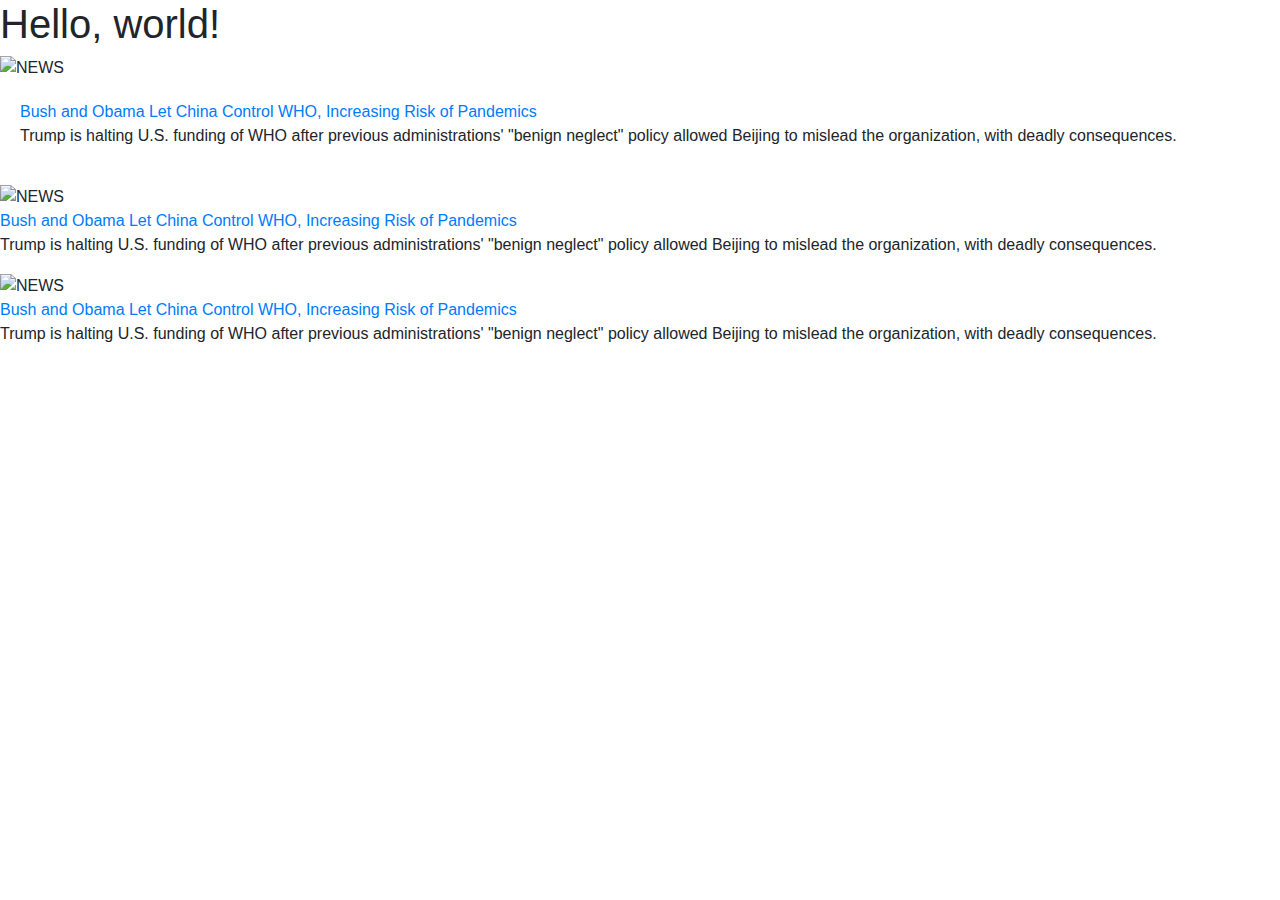
==== dummy.html @ 3e3605a9 "adding bootstrap classes to navbar - by Cerón" ====
<!doctype html>
<html lang="en">
  <head>
    <!-- Required meta tags -->
    <meta charset="utf-8">
    <meta name="viewport" content="width=device-width, initial-scale=1, shrink-to-fit=no">

    <!-- Bootstrap CSS -->
    <link rel="stylesheet" href="https://stackpath.bootstrapcdn.com/bootstrap/4.4.1/css/bootstrap.min.css" integrity="sha384-Vkoo8x4CGsO3+Hhxv8T/Q5PaXtkKtu6ug5TOeNV6gBiFeWPGFN9MuhOf23Q9Ifjh" crossorigin="anonymous">

    <title>Hello, world!</title>
  </head>
  <body>
    <h1>Hello, world!</h1>



    <div class="featured_stories_container card border-0">
      <img src="https://d.newsweek.com/en/full/1581571/coronavirus-covid-19-xi-jinping-china.jpg?w=397&h=265&q=90&f=0e44476b76fc04f8c9785b8ea43ccb28" alt="NEWS">
      <div class="featured_stories_container2 card-body">
        <a href="https://www.newsweek.com/how-bush-obama-ceded-world-health-organization-china-increasing-risk-pandemics-like-coronavirus-1497667">Bush and Obama Let China Control WHO, Increasing Risk of Pandemics</a>
        <p>Trump is halting U.S. funding of WHO after previous administrations' "benign neglect" policy allowed Beijing to mislead the organization, with deadly consequences.</p>
      </div>
    </div>

    <div class="featured_stories_container">
      <div class="featured_stories_container1">
        <img src="https://d.newsweek.com/en/full/1581571/coronavirus-covid-19-xi-jinping-china.jpg?w=397&h=265&q=90&f=0e44476b76fc04f8c9785b8ea43ccb28" alt="NEWS">
      </div>
      <div class="featured_stories_container2">
        <a href="https://www.newsweek.com/how-bush-obama-ceded-world-health-organization-china-increasing-risk-pandemics-like-coronavirus-1497667">Bush and Obama Let China Control WHO, Increasing Risk of Pandemics</a>
        <p>Trump is halting U.S. funding of WHO after previous administrations' "benign neglect" policy allowed Beijing to mislead the organization, with deadly consequences.</p>
      </div>
    </div>
    <div class="featured_stories_container">
      <div class="featured_stories_container1">
        <img src="https://d.newsweek.com/en/full/1581571/coronavirus-covid-19-xi-jinping-china.jpg?w=397&h=265&q=90&f=0e44476b76fc04f8c9785b8ea43ccb28" alt="NEWS">
      </div>
      <div class="featured_stories_container2">
        <a href="https://www.newsweek.com/how-bush-obama-ceded-world-health-organization-china-increasing-risk-pandemics-like-coronavirus-1497667">Bush and Obama Let China Control WHO, Increasing Risk of Pandemics</a>
        <p>Trump is halting U.S. funding of WHO after previous administrations' "benign neglect" policy allowed Beijing to mislead the organization, with deadly consequences.</p>
      </div>
    </div>




    <!-- Optional JavaScript -->
    <!-- jQuery first, then Popper.js, then Bootstrap JS -->
    <script src="https://code.jquery.com/jquery-3.4.1.slim.min.js" integrity="sha384-J6qa4849blE2+poT4WnyKhv5vZF5SrPo0iEjwBvKU7imGFAV0wwj1yYfoRSJoZ+n" crossorigin="anonymous"></script>
    <script src="https://cdn.jsdelivr.net/npm/popper.js@1.16.0/dist/umd/popper.min.js" integrity="sha384-Q6E9RHvbIyZFJoft+2mJbHaEWldlvI9IOYy5n3zV9zzTtmI3UksdQRVvoxMfooAo" crossorigin="anonymous"></script>
    <script src="https://stackpath.bootstrapcdn.com/bootstrap/4.4.1/js/bootstrap.min.js" integrity="sha384-wfSDF2E50Y2D1uUdj0O3uMBJnjuUD4Ih7YwaYd1iqfktj0Uod8GCExl3Og8ifwB6" crossorigin="anonymous"></script>
  </body>
</html>
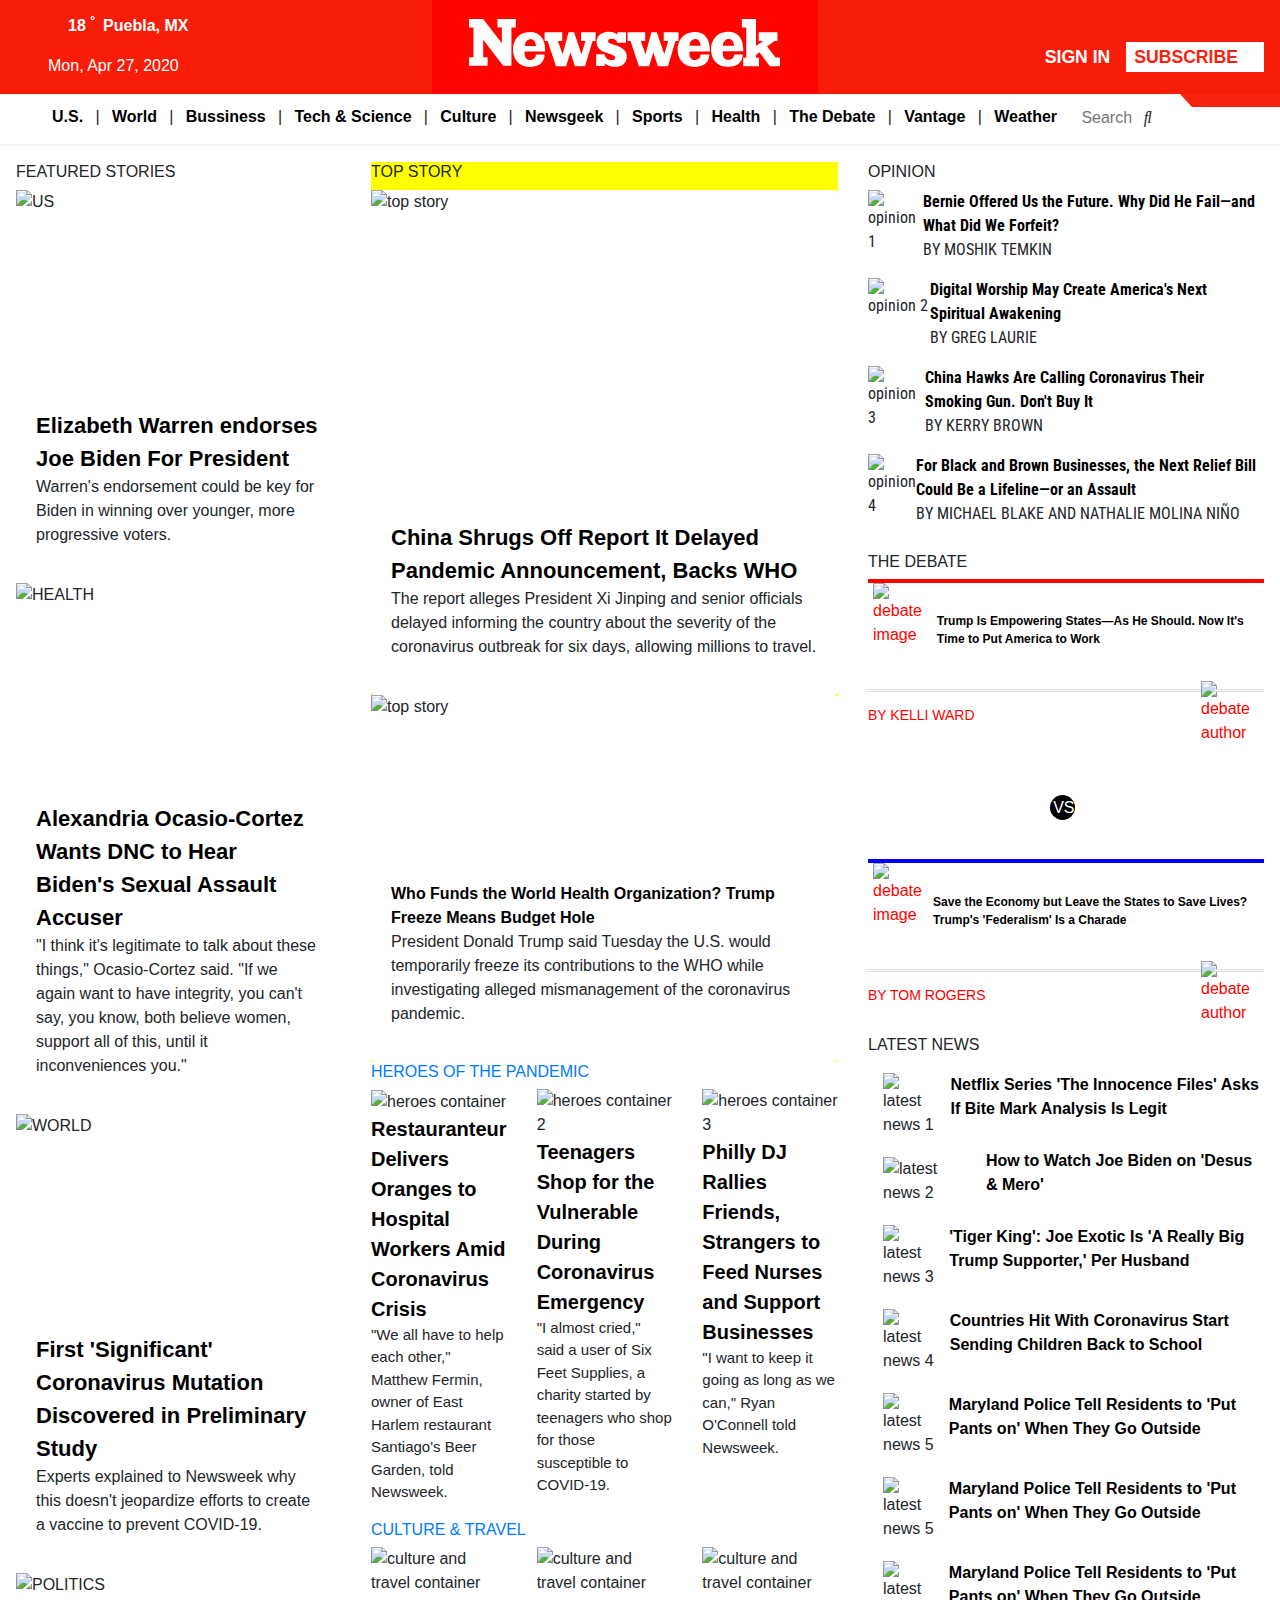
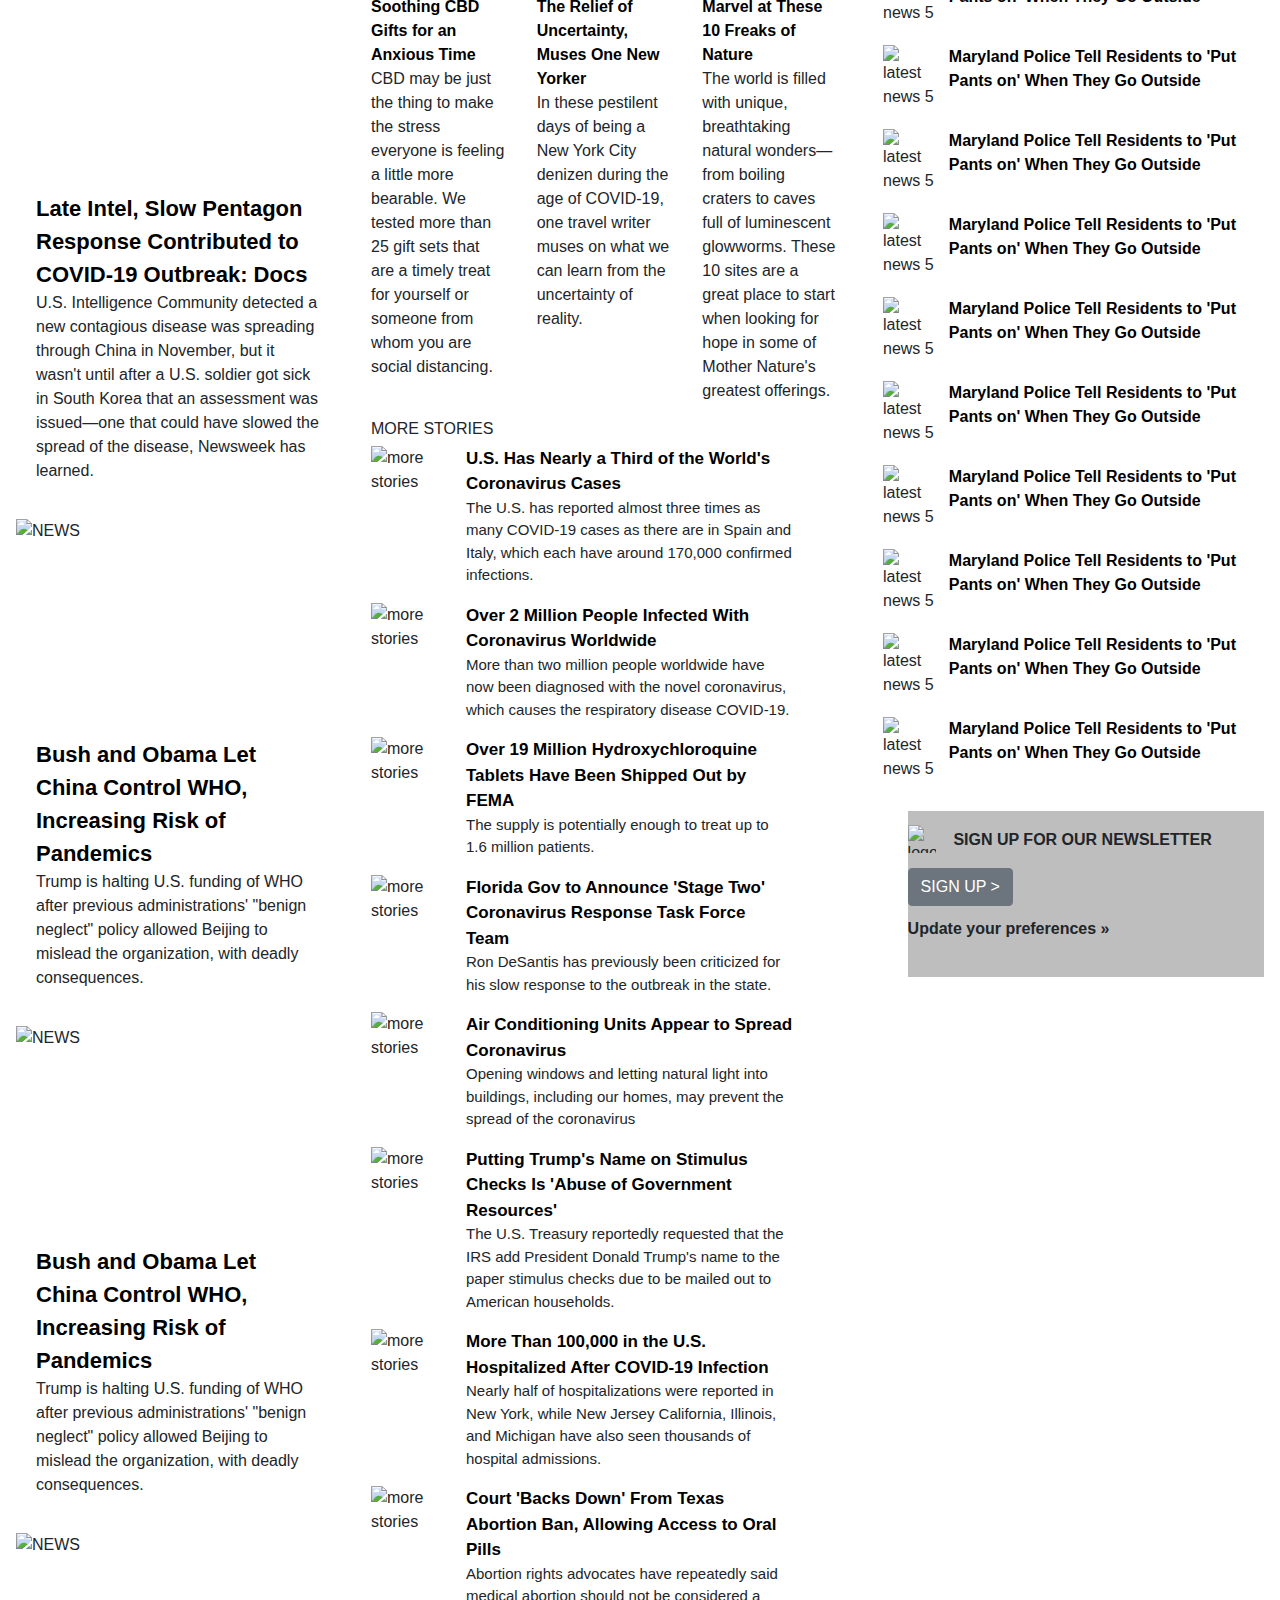
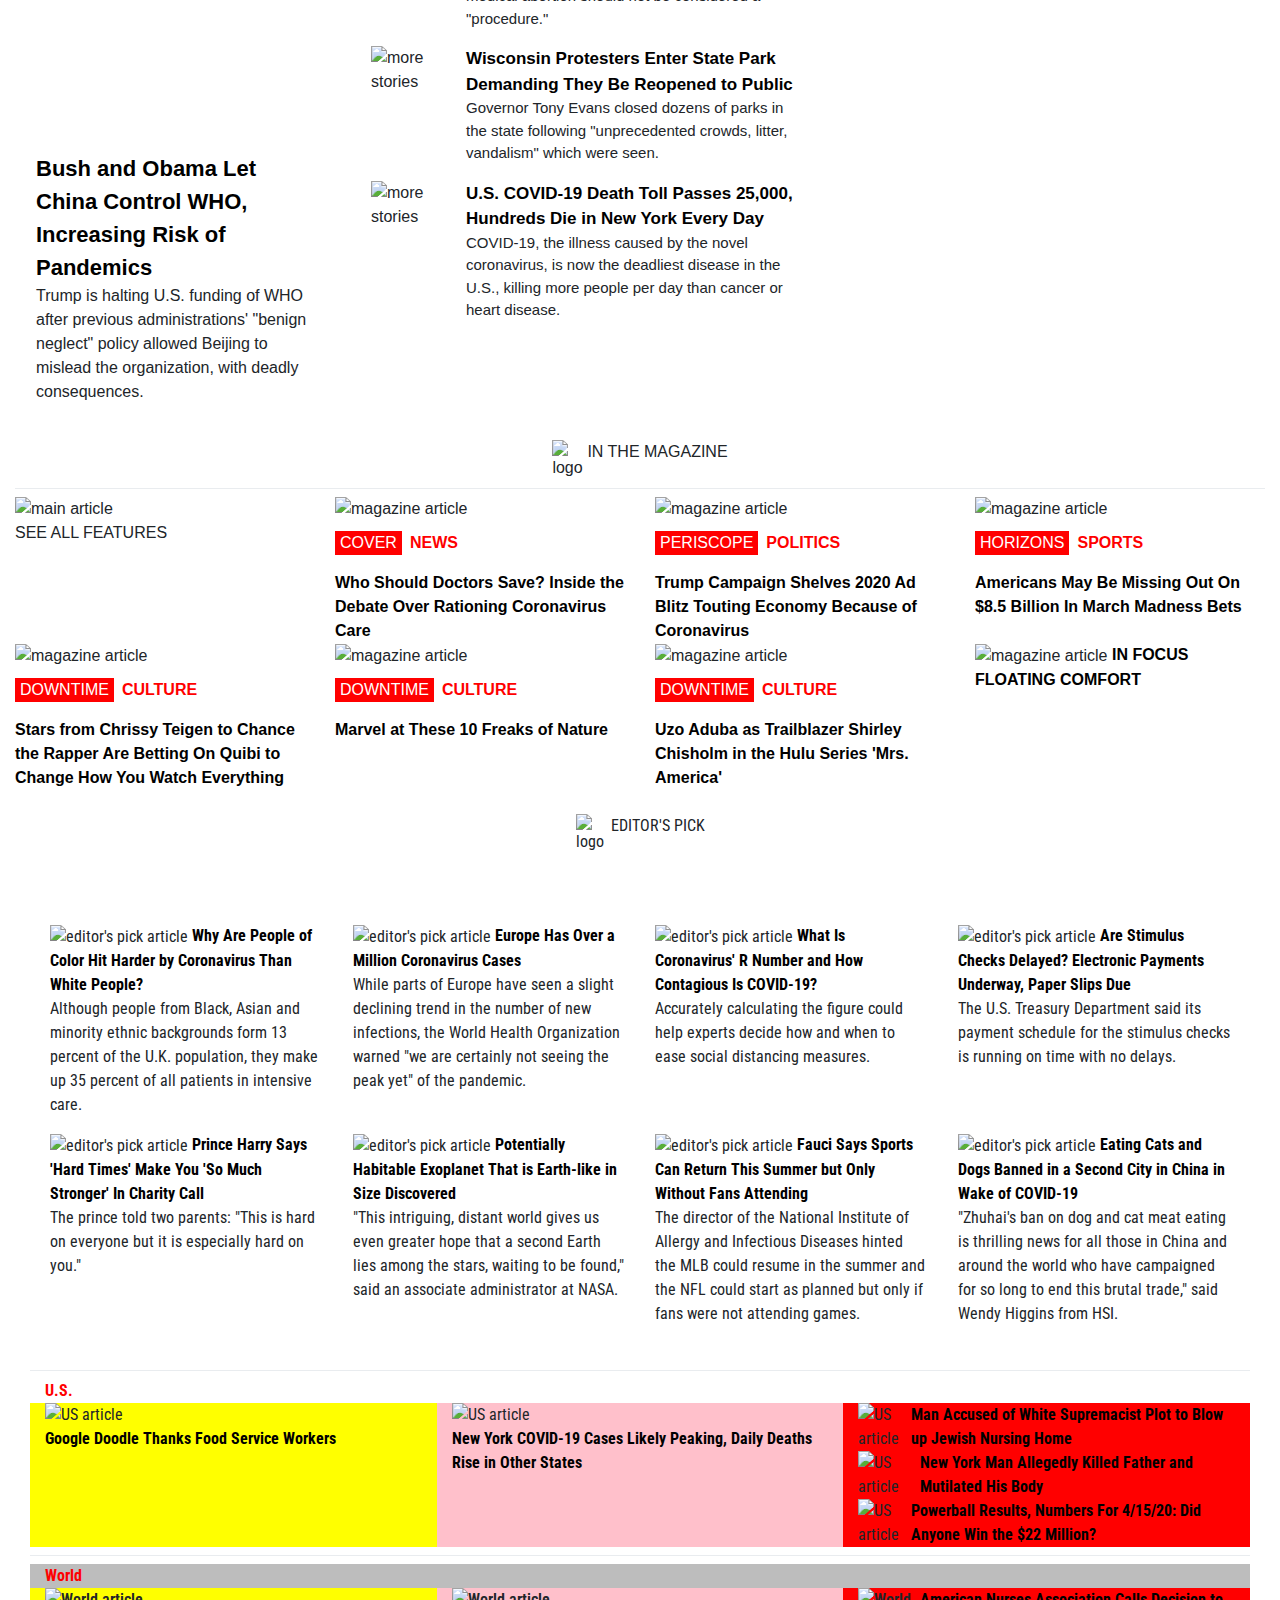
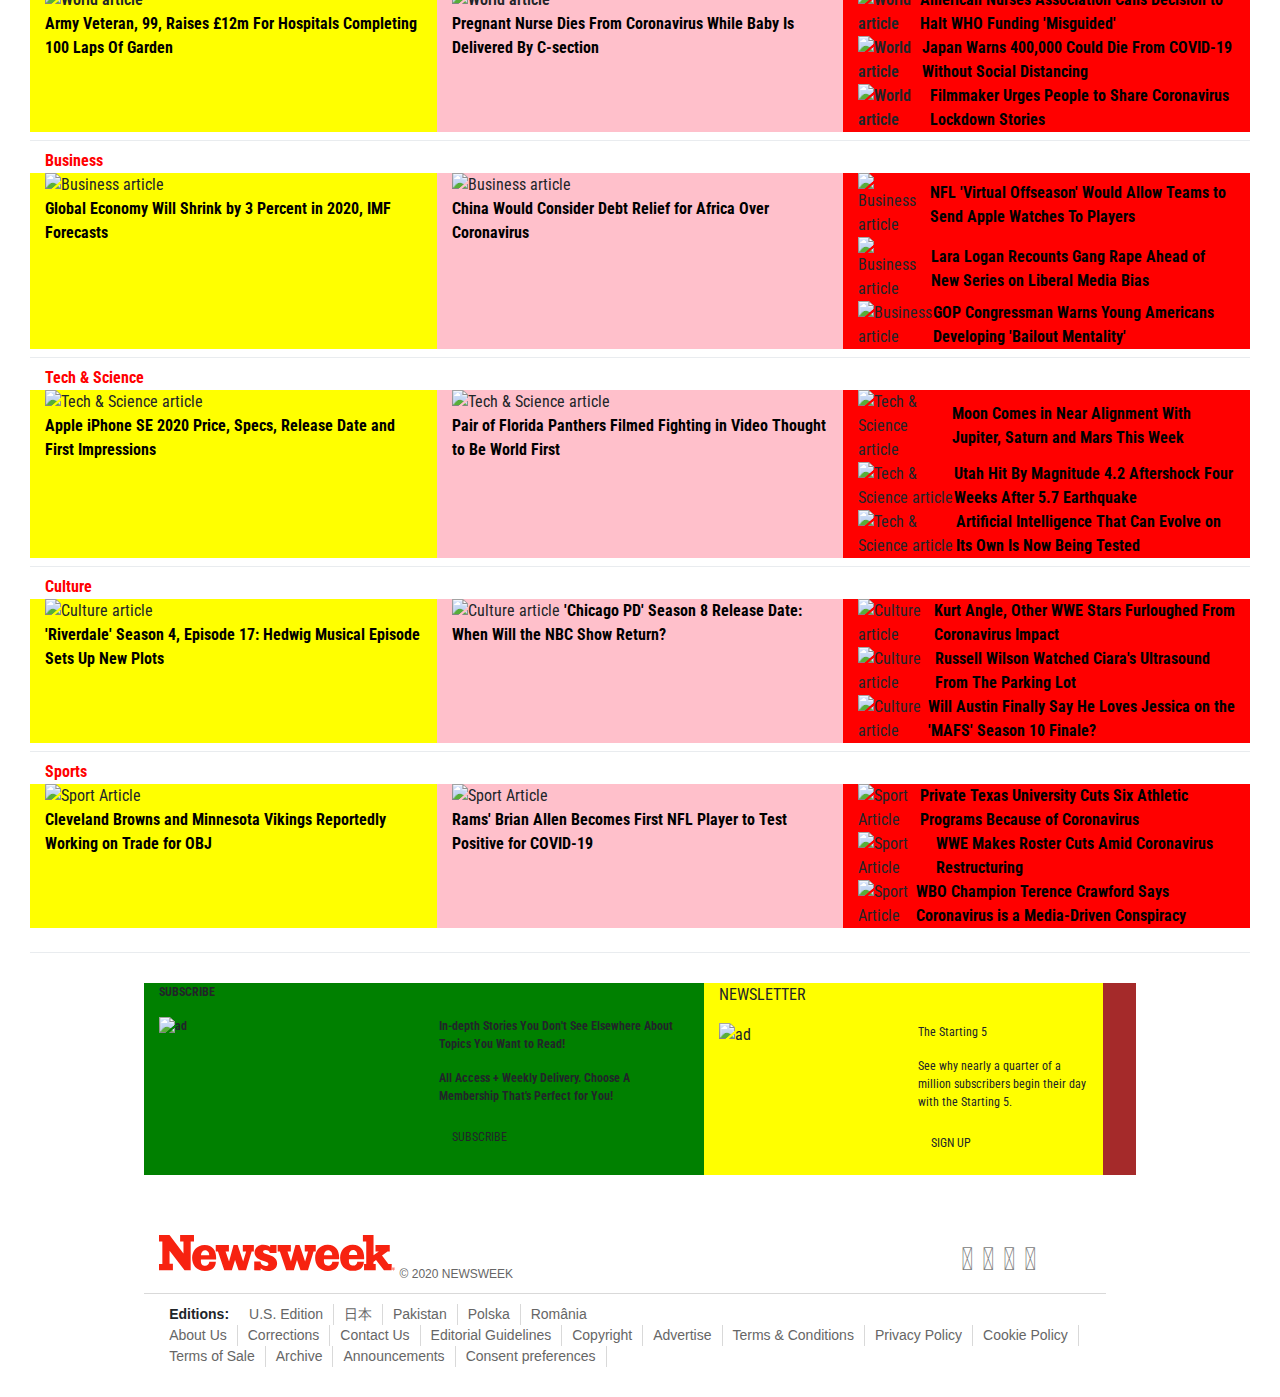
==== commit 5bf840ab: "Adding final structure to the layout - by Cerón" ====
--- a/dummy.html
+++ b/dummy.html
@@ -1,54 +1,1151 @@
-<!doctype html>
-<html lang="en">
+<!DOCTYPE html>
+<html lang="en" dir="ltr">
   <head>
-    <!-- Required meta tags -->
     <meta charset="utf-8">
-    <meta name="viewport" content="width=device-width, initial-scale=1, shrink-to-fit=no">
-
-    <!-- Bootstrap CSS -->
-    <link rel="stylesheet" href="https://stackpath.bootstrapcdn.com/bootstrap/4.4.1/css/bootstrap.min.css" integrity="sha384-Vkoo8x4CGsO3+Hhxv8T/Q5PaXtkKtu6ug5TOeNV6gBiFeWPGFN9MuhOf23Q9Ifjh" crossorigin="anonymous">
-
-    <title>Hello, world!</title>
+    <link rel="stylesheet" href="https://cdnjs.cloudflare.com/ajax/libs/font-awesome/4.7.0/css/font-awesome.min.css">
+    <link href="https://fonts.googleapis.com/css?family=Lora&display=swap" rel="stylesheet">
+    <link rel="stylesheet" href="./stylesheet/style.css">
+    <link rel="stylesheet" href="https://stackpath.bootstrapcdn.com/bootstrap/4.4.1/css/bootstrap.min.css"
+      integrity="sha384-Vkoo8x4CGsO3+Hhxv8T/Q5PaXtkKtu6ug5TOeNV6gBiFeWPGFN9MuhOf23Q9Ifjh" crossorigin="anonymous">
+    <link href="https://fonts.googleapis.com/css?family=Roboto+Condensed&display=swap" rel="stylesheet">
+    <title>Newsweek Clone - News, Analysis, Politics, Business, Technology</title>
   </head>
   <body>
-    <h1>Hello, world!</h1>
-
-
-
-    <div class="featured_stories_container card border-0">
-      <img src="https://d.newsweek.com/en/full/1581571/coronavirus-covid-19-xi-jinping-china.jpg?w=397&h=265&q=90&f=0e44476b76fc04f8c9785b8ea43ccb28" alt="NEWS">
-      <div class="featured_stories_container2 card-body">
-        <a href="https://www.newsweek.com/how-bush-obama-ceded-world-health-organization-china-increasing-risk-pandemics-like-coronavirus-1497667">Bush and Obama Let China Control WHO, Increasing Risk of Pandemics</a>
-        <p>Trump is halting U.S. funding of WHO after previous administrations' "benign neglect" policy allowed Beijing to mislead the organization, with deadly consequences.</p>
+
+    <div class="wrapper">
+      <div class="container-fluid p-0">
+        <header>
+
+          <div class="medium-wrapper d-block d-lg-none">
+            <div class="display-on-medium-and-below d-flex align-items-center py-2">
+              <div class="mobile-logo-container">
+                <img src="./images/Newsweek_Logo.svg" class="img-fluid" alt="logo"/>
+              </div>
+              <div class="weather-dte flex-fill">
+                <ul class="weather-info remove-padding-margin-styl d-flex">
+                  <li class="mr-2 bold-weather-info hide-on-mobile">
+                    <i class="fas fa-cloud"></i>
+                  </li>
+                  <li class="mr-2 bold-weather-info hide-on-mobile">
+                    18 <sup class="degree-sign"></sup>
+                  </li>
+                  <li class="bold-weather-info country-weather">
+                    Puebla, MX <i class="fas fa-chevron-right"></i>
+                  </li>
+                </ul>
+              </div>
+              <div class="signin-subscribe flex-fill">
+                <ul class="remove-padding-margin-styl d-flex justify-content-end">
+                  <li>
+                    <a class="remove-text-decoration bold-font sign-in" href="#">SIGN IN</a>
+                  </li>
+                  <li class="ml-3">
+                    <a class="remove-text-decoration bold-font subscribe-link" href="#">
+                      SUBSCRIBE <i class="fas fa-chevron-right"></i>
+                    </a>
+                  </li>
+                </ul>
+              </div>
+              <button class="navbar-toggler text-light" type="button" data-toggle="collapse">
+                <i class="fas fa-bars"></i>
+              </button>
+            </div>
+          </div>
+
+          <div class="desktop-wrapper d-none d-lg-block">
+            <div class="top-header d-flex align-items-end">
+              <div class="weather-dte flex-fill pb-3">
+                <ul class="weather-info remove-padding-margin-styl d-flex ml-5 mb-3">
+                  <li class="mr-2 bold-weather-info">
+                    <i class="fas fa-cloud"></i>
+                  </li>
+                  <li class="mr-2 bold-weather-info">
+                    18 <sup class="degree-sign"></sup>
+                  </li>
+                  <li class="bold-weather-info">
+                    Puebla, MX <i class="fas fa-chevron-right"></i>
+                  </li>
+                </ul>
+                <span class="date-info d-inline-block ml-5">Mon, Apr 27, 2020</span>
+              </div>
+              <div class="center-logo flex-fill logo-container">
+                <img src="./images/Newsweek_Logo.svg" class="img-fluid" alt="logo"/>
+              </div>
+              <div class="signin-subscribe flex-fill">
+                <ul
+                  class="remove-padding-margin-styl d-flex justify-content-end pr-3 pb-4">
+                  <li>
+                    <a class="remove-text-decoration bold-font" href="#">SIGN IN</a>
+                  </li>
+                  <li class="ml-3">
+                    <a class="remove-text-decoration bold-font subscribe-link" href="#">
+                      SUBSCRIBE
+                      <i class="fas fa-chevron-right"></i>
+                    </a>
+                  </li>
+                </ul>
+              </div>
+            </div>
+          </div>
+        </header>
+        <div class="navigation d-none d-lg-block">
+          <div class="position-relative">
+            <nav class="navigation-bar">
+              <ul>
+                <li>
+                  <a class="navlink" href="">U.S.</a>
+                </li>
+                <li class="vertical-line">|</li>
+                <li>
+                  <a class="navlink" href="">World</a>
+                </li>
+                <li class="vertical-line">|</li>
+                <li>
+                  <a class="navlink" href="">Bussiness</a>
+                </li>
+                <li class="vertical-line">|</li>
+                <li>
+                  <a class="navlink" href="">Tech & Science</a>
+                </li>
+                <li class="vertical-line">|</li>
+                <li>
+                  <a class="navlink" href="">Culture</a>
+                </li>
+                <li class="vertical-line">|</li>
+                <li>
+                  <a class="navlink" href="">Newsgeek</a>
+                </li>
+                <li class="vertical-line">|</li>
+                <li>
+                  <a class="navlink" href="">Sports</a>
+                </li>
+                <li class="vertical-line">|</li>
+                <li>
+                  <a class="navlink" href="">Health</a>
+                </li>
+                <li class="vertical-line">|</li>
+                <li>
+                  <a class="navlink" href="">The Debate</a>
+                </li>
+                <li class="vertical-line">|</li>
+                <li>
+                  <a class="navlink" href="">Vantage</a>
+                </li>
+                <li class="vertical-line">|</li>
+                <li>
+                  <a class="navlink" href="">Weather</a>
+                </li>
+                <li>
+                  <input type="text" placeholder="Search" />
+                  <span><i class="fas fa-search"></i></span>
+                </li>
+              </ul>
+            </nav>
+          </div>
+        </div>
       </div>
-    </div>
-
-    <div class="featured_stories_container">
-      <div class="featured_stories_container1">
-        <img src="https://d.newsweek.com/en/full/1581571/coronavirus-covid-19-xi-jinping-china.jpg?w=397&h=265&q=90&f=0e44476b76fc04f8c9785b8ea43ccb28" alt="NEWS">
+
+      <div class="container-fluid first_container pl-3 pr-3 pt-3">
+        <div class="d-block d-lg-none">
+          <div class="row">
+            <div class="col-12">
+              <div class="top_story first_container" >
+                <h1 class="section-tag">Top story clone</h1>
+                  <div class="main_container_main_stories" >
+                      <div class="main_stories_container">
+                        <div class="top_story_container card border-0">
+                          <img class="img-fluid" src="https://d.newsweek.com/en/full/1581805/world-health-organization-china.jpg?w=591&h=364&f=975638d77467f4e461f7d2d47361f62d" alt="top story">
+                          <div class="top_story_container_text card-body">
+                            <a href="https://www.newsweek.com/china-serious-concerns-donald-trump-who-funding-freeze-coronavirus-pandemic-1497993">China Shrugs Off Report It Delayed Pandemic Announcement, Backs WHO</a>
+                            <p>The report alleges President Xi Jinping and senior officials delayed informing the country about the severity of the coronavirus outbreak for six days, allowing millions to travel.</p>
+                          </div>
+                        </div>
+                        <div class="side_story_container side_story card border-0">
+                          <img class="img-fluid" src="https://d.newsweek.com/en/full/1581805/world-health-organization-china.jpg?w=591&h=364&f=975638d77467f4e461f7d2d47361f62d" alt="top story">
+                          <div class="side_story_text card-body">
+                            <a href="https://www.newsweek.com/who-funds-world-health-organization-donald-trump-freeze-huge-hole-budget-1497968">Who Funds the World Health Organization? Trump Freeze Means Budget Hole</a>
+                            <p>President Donald Trump said Tuesday the U.S. would temporarily freeze its contributions to the WHO while investigating alleged mismanagement of the coronavirus pandemic.</p>
+                          </div>
+                        </div>
+                       </div>
+                  </div>
+               </div>
+            </div>
+          </div>
+        </div>
+
+        <div class="row">
+          <div class="col-12 col-lg-8">
+            <div class="row">
+              <div class="col-12 col-md-5">
+                <div class="featured_stories">
+                  <h2 class="section-tag">FEATURED STORIES</h2>
+                    <div class="featured_stories_containers">
+                      <div class="featured_stories_container card border-0">
+                        <img src="https://d.newsweek.com/en/full/1581427/elizabeth-warren-joe-biden-fourth-democratic-debate.jpg?w=397&h=265&q=90&f=fe6aad2e8549d2fcb1f6a45b726460a8" alt="US">
+                        <div class="featured_stories_container2 card-body">
+                          <a href="https://www.newsweek.com/elizabeth-warren-endorses-joe-biden-president-1497748">Elizabeth Warren endorses Joe Biden For President</a>
+                          <p>Warren's endorsement could be key for Biden in winning over younger, more progressive voters.</p>
+                        </div>
+                      </div>
+                      <div class="featured_stories_container card border-0">
+                        <img src="https://d.newsweek.com/en/full/1581639/alexandria-ocasio-cortez.jpg?w=397&h=265&q=90&f=4ff751ea80da074648e09fd3128ada35" alt="HEALTH">
+                        <div class="featured_stories_container2 card-body">
+                          <a href="https://www.newsweek.com/alexandria-ocasio-cortez-says-silencing-bidens-sexual-assault-accuser-gaslighting-calls-dnc-1497931">Alexandria Ocasio-Cortez Wants DNC to Hear Biden's Sexual Assault Accuser</a>
+                          <p>"I think it's legitimate to talk about these things," Ocasio-Cortez said. "If we again want to have integrity, you can't say, you know, both believe women, support all of this, until it inconveniences you."</p>
+                        </div>
+                      </div>
+                      <div class="featured_stories_container card border-0">
+                        <img src="https://d.newsweek.com/en/full/1581186/us-army-coronavirus-camp-carroll-south-korea.jpg?w=397&h=265&q=90&f=fdaf5873a3c0e421ecad8c2cc3dce20c" alt="WORLD">
+                        <div class="featured_stories_container2 card-body">
+                          <a href="https://www.newsweek.com/coronavirus-mutation-study-covid-19-1497745">First 'Significant' Coronavirus Mutation Discovered in Preliminary Study</a>
+                          <p>Experts explained to Newsweek why this doesn't jeopardize efforts to create a vaccine to prevent COVID-19.</p>
+                        </div>
+                      </div>
+                      <div class="featured_stories_container card border-0">
+                        <img src="https://d.newsweek.com/en/full/1581426/covid19-coronavirus-getty.jpg?w=397&h=265&q=90&f=afe9b959cbad77f2f50f8008b65a120d" alt="POLITICS">
+                        <div class="featured_stories_container2 card-body">
+                          <a href="https://www.newsweek.com/late-us-intelligence-community-alerts-slow-pentagon-response-contributed-us-militarys-1497620">Late Intel, Slow Pentagon Response Contributed to COVID-19 Outbreak: Docs</a>
+                          <p>U.S. Intelligence Community detected a new contagious disease was spreading through China in November, but it wasn't until after a U.S. soldier got sick in South Korea that an assessment was issued—one that could have slowed the spread of the disease, Newsweek has learned.</p>
+                        </div>
+                      </div>
+                      <div class="featured_stories_container card border-0">
+                        <img src="https://d.newsweek.com/en/full/1581571/coronavirus-covid-19-xi-jinping-china.jpg?w=397&h=265&q=90&f=0e44476b76fc04f8c9785b8ea43ccb28" alt="NEWS">
+                        <div class="featured_stories_container2 card-body">
+                          <a href="https://www.newsweek.com/how-bush-obama-ceded-world-health-organization-china-increasing-risk-pandemics-like-coronavirus-1497667">Bush and Obama Let China Control WHO, Increasing Risk of Pandemics</a>
+                          <p>Trump is halting U.S. funding of WHO after previous administrations' "benign neglect" policy allowed Beijing to mislead the organization, with deadly consequences.</p>
+                        </div>
+                      </div>
+                      <div class="featured_stories_container card border-0">
+                        <img src="https://d.newsweek.com/en/full/1581571/coronavirus-covid-19-xi-jinping-china.jpg?w=397&h=265&q=90&f=0e44476b76fc04f8c9785b8ea43ccb28" alt="NEWS">
+                        <div class="featured_stories_container2 card-body">
+                          <a href="https://www.newsweek.com/how-bush-obama-ceded-world-health-organization-china-increasing-risk-pandemics-like-coronavirus-1497667">Bush and Obama Let China Control WHO, Increasing Risk of Pandemics</a>
+                          <p>Trump is halting U.S. funding of WHO after previous administrations' "benign neglect" policy allowed Beijing to mislead the organization, with deadly consequences.</p>
+                        </div>
+                      </div>
+                      <div class="featured_stories_container card border-0">
+                        <img src="https://d.newsweek.com/en/full/1581571/coronavirus-covid-19-xi-jinping-china.jpg?w=397&h=265&q=90&f=0e44476b76fc04f8c9785b8ea43ccb28" alt="NEWS">
+                        <div class="featured_stories_container2 card-body">
+                          <a href="https://www.newsweek.com/how-bush-obama-ceded-world-health-organization-china-increasing-risk-pandemics-like-coronavirus-1497667">Bush and Obama Let China Control WHO, Increasing Risk of Pandemics</a>
+                          <p>Trump is halting U.S. funding of WHO after previous administrations' "benign neglect" policy allowed Beijing to mislead the organization, with deadly consequences.</p>
+                        </div>
+                      </div>
+                    </div>
+                </div>
+              </div>
+              <div class="col-12 col-md-7">
+                <div class="top_story first_container d-block" >
+                  <h1 class="section-tag">Top story</h1>
+                      <div class="main_container_main_stories">
+                          <div class="main_stories_container">
+                            <div class="top_story_container card border-0">
+                              <img class="img-fluid" src="https://d.newsweek.com/en/full/1581805/world-health-organization-china.jpg?w=591&h=364&f=975638d77467f4e461f7d2d47361f62d" alt="top story">
+                              <div class="top_story_container_text card-body">
+                                <a href="https://www.newsweek.com/china-serious-concerns-donald-trump-who-funding-freeze-coronavirus-pandemic-1497993">China Shrugs Off Report It Delayed Pandemic Announcement, Backs WHO</a>
+                                <p>The report alleges President Xi Jinping and senior officials delayed informing the country about the severity of the coronavirus outbreak for six days, allowing millions to travel.</p>
+                              </div>
+                            </div>
+                            <div class="side_story_container side_story card border-0">
+                              <img class="img-fluid" src="https://d.newsweek.com/en/full/1581805/world-health-organization-china.jpg?w=591&h=364&f=975638d77467f4e461f7d2d47361f62d" alt="top story">
+                              <div class="side_story_text card-body">
+                                <a href="https://www.newsweek.com/who-funds-world-health-organization-donald-trump-freeze-huge-hole-budget-1497968">Who Funds the World Health Organization? Trump Freeze Means Budget Hole</a>
+                                <p>President Donald Trump said Tuesday the U.S. would temporarily freeze its contributions to the WHO while investigating alleged mismanagement of the coronavirus pandemic.</p>
+                              </div>
+                            </div>
+                           </div>
+                      </div>
+                 </div>
+
+                   <div class="second_column_two_second_container">
+                     <div class="heroes_of_the_pandemic order-sm-3">
+                       <h6 class="section-tag"><a href="https://www.newsweek.com/pandemicheroes">HEROES OF THE PANDEMIC</a></h6>
+                           <div class="row">
+                             <div class="heroes_container col-sm-4 col-md-4 col-lg-4">
+                               <img src="https://d.newsweek.com/en/full/1578357/restauranteur-delivers-oranges-hospital-workers-amid-coronavirus-crisis.webp?w=397&h=397&f=c821b8426a180c7ef06fe0ae3a80a48b" alt="heroes container">
+                               <a href="https://www.newsweek.com/coronavirus-acts-kindness-new-york-1495619">Restauranteur Delivers Oranges to Hospital Workers Amid Coronavirus Crisis</a>
+                               <p>"We all have to help each other," Matthew Fermin, owner of East Harlem restaurant Santiago's Beer Garden, told Newsweek.</p>
+                             </div>
+                             <div class="heroes_container col-sm-4 col-md-4 col-lg-4">
+                               <img src="https://d.newsweek.com/en/full/1578426/zoe-monterola-founder-six-feet-supplies.webp?w=397&h=397&f=f7a624e81aa902878bb39d5fe83e971f" alt="heroes container 2 ">
+                               <a href="https://www.newsweek.com/meet-california-teens-who-turned-shopping-their-vulnerable-neighbors-full-time-occupation-1495661">Teenagers Shop for the Vulnerable During Coronavirus Emergency</a>
+                               <p>"I almost cried," said a user of Six Feet Supplies, a charity started by teenagers who shop for those susceptible to COVID-19.</p>
+                             </div>
+                             <div class="heroes_container col-sm-4 col-md-4 col-lg-4">
+                               <img src="https://d.newsweek.com/en/full/1578399/coronavirus-pandemic-heroes-food-nurses-philadelphia.webp?w=397&h=397&f=df54d52fbce46b666dc3c098564d1f08" alt="heroes container 3">
+                               <a href="https://www.newsweek.com/coronavirus-hospital-food-deliveries-small-businesses-philadelphia-dj-1495627">Philly DJ Rallies Friends, Strangers to Feed Nurses and Support Businesses</a>
+                               <p>"I want to keep it going as long as we can," Ryan O'Connell told Newsweek.</p>
+                             </div>
+                           </div>
+                        </div>
+                     </div>
+
+                     <div id="culture_and_travel" >
+                       <h6 class="section-tag"><a href="https://www.newsweek.com/culture">Culture & Travel</a></h6>
+                           <div class="row">
+                             <div class="culture_and_travel_container col-sm-4 col-md-4 col-lg-4">
+                               <img src="https://d.newsweek.com/en/full/1581225/cul-cbd-mad-tasty-6-pack.webp?w=397&h=397&f=3d0b6829f435fd401e1fb7c0a637e46e" alt="culture and travel container">
+                               <a href="https://www.newsweek.com/2020/05/01/soothing-cbd-gifts-anxious-time-1497793.html">Soothing CBD Gifts for an Anxious Time</a>
+                               <p>CBD may be just the thing to make the stress everyone is feeling a little more bearable. We tested more than 25 gift sets that are a timely treat for yourself or someone from whom you are social distancing.</p>
+                             </div>
+                             <div class="culture_and_travel_container col-sm-4 col-md-4 col-lg-4">
+                               <img src="https://d.newsweek.com/en/full/1580577/sunrise-behind-empire-state-building-new-york-city.webp?w=397&h=397&f=dee43d9664b5b2547300eac51bde967a" alt="culture and travel container">
+                               <a href="https://www.newsweek.com/meet-california-teens-who-turned-shopping-their-vulnerable-neighbors-full-time-occupation-1495661">The Relief of Uncertainty, Muses One New Yorker</a>
+                               <p>In these pestilent days of being a New York City denizen during the age of COVID-19, one travel writer muses on what we can learn from the uncertainty of reality.</p>
+                             </div>
+                             <div class="culture_and_travel_container col-sm-4 col-md-4 col-lg-4">
+                               <img src="https://d.newsweek.com/en/full/1579421/cul-uncharted-nature-02.webp?w=397&h=397&f=4b429d9dd20904ac5f4d4d873d71791a" alt="culture and travel container">
+                               <a href="https://www.newsweek.com/coronavirus-hospital-food-deliveries-small-businesses-philadelphia-dj-1495627">Marvel at These 10 Freaks of Nature</a>
+                               <p>The world is filled with unique, breathtaking natural wonders—from boiling craters to caves full of luminescent glowworms. These 10 sites are a great place to start when looking for hope in some of Mother Nature's greatest offerings.</p>
+                             </div>
+                           </div>
+                     </div>
+
+                     <div id="more_stories">
+                       <h6>MORE STORIES</h6>
+                         <div class="more_stories_container">
+                           <div class="more_stories_container_image">
+                             <img src="https://d.newsweek.com/en/full/1581691/boston-teammates-statue-masks-coronavirus-april-2020.webp?w=95&h=95&f=2ebb08bec6402b16aaa9015da03774e7" alt="more stories">
+                           </div>
+                           <div class="more_stories_container_text">
+                             <a href="https://www.newsweek.com/coronavirus-latest-us-cases-third-global-covid-19-infections-1497963">U.S. Has Nearly a Third of the World's Coronavirus Cases</a>
+                             <p>The U.S. has reported almost three times as many COVID-19 cases as there are in Spain and Italy, which each have around 170,000 confirmed infections.</p>
+                           </div>
+                         </div>
+
+                         <div class="more_stories_container">
+                           <div class="more_stories_container_image">
+                             <img src="https://d.newsweek.com/en/full/1581178/coronavirus.webp?w=95&h=95&f=225925b0348fc7b2faedfdcf74c9d896" alt="more stories">
+                           </div>
+                           <div class="more_stories_container_text">
+                             <a href="https://www.newsweek.com/more-2-million-people-have-been-diagnosed-coronavirus-worldwide-1497610">Over 2 Million People Infected With Coronavirus Worldwide</a>
+                             <p>More than two million people worldwide have now been diagnosed with the novel coronavirus, which causes the respiratory disease COVID-19.</p>
+                           </div>
+                         </div>
+
+                         <div class="more_stories_container">
+                           <div class="more_stories_container_image">
+                             <img src="https://d.newsweek.com/en/full/1581766/hydroxychloroquine.webp?w=95&h=95&f=aea793a782f6cda159976c9a99489f2c" alt="more stories">
+                           </div>
+                           <div class="more_stories_container_text">
+                             <a href="https://www.newsweek.com/hydroxychloroquine-tablets-shipped-fema-1498014">Over 19 Million Hydroxychloroquine Tablets Have Been Shipped Out by FEMA</a>
+                             <p>The supply is potentially enough to treat up to 1.6 million patients.</p>
+                           </div>
+                         </div>
+
+                         <div class="more_stories_container">
+                           <div class="more_stories_container_image">
+                             <img src="https://d.newsweek.com/en/full/1581684/ron-desantis.webp?w=95&h=95&f=db6720bce8dbaf92041ab593a9e32ef4" alt="more stories">
+                           </div>
+                           <div class="more_stories_container_text">
+                             <a href="https://www.newsweek.com/florida-coronavirus-ron-desantis-task-force-reopen-1497971">Florida Gov to Announce 'Stage Two' Coronavirus Response Task Force Team</a>
+                             <p>Ron DeSantis has previously been criticized for his slow response to the outbreak in the state.</p>
+                           </div>
+                         </div>
+
+                         <div class="more_stories_container">
+                           <div class="more_stories_container_image">
+                             <img src="https://d.newsweek.com/en/full/1581642/covid19-coronavirus-getty.webp?w=95&h=95&f=9f6d9355ab1493279a76cf8ff540d39b" alt="more stories">
+                           </div>
+                           <div class="more_stories_container_text">
+                             <a href="https://www.newsweek.com/air-conditioners-spread-coronavirus-1497933">Air Conditioning Units Appear to Spread Coronavirus</a>
+                             <p>Opening windows and letting natural light into buildings, including our homes, may prevent the spread of the coronavirus</p>
+                           </div>
+                         </div>
+
+                         <div class="more_stories_container">
+                           <div class="more_stories_container_image">
+                             <img src="https://d.newsweek.com/en/full/1581673/donald-trump-coronavirus-stimulus-checks.webp?w=95&h=95&l=46&t=45&f=e78cf836b708b2f2090416dc77cf83b1" alt="more stories">
+                           </div>
+                           <div class="more_stories_container_text">
+                             <a href="https://www.newsweek.com/trump-name-stimulus-checks-irs-treasury-1497952">Putting Trump's Name on Stimulus Checks Is 'Abuse of Government Resources'</a>
+                             <p>The U.S. Treasury reportedly requested that the IRS add President Donald Trump's name to the paper stimulus checks due to be mailed out to American households.</p>
+                           </div>
+                         </div>
+
+                         <div class="more_stories_container">
+                           <div class="more_stories_container_image">
+                             <img src="https://d.newsweek.com/en/full/1581487/nyc-javists-center-hospital-coronavirus-march-2020.webp?w=95&h=95&f=46e27b805a7964d7bfff87f8c74eb424" alt="more stories">
+                           </div>
+                           <div class="more_stories_container_text">
+                             <a href="https://www.newsweek.com/coronavirus-latest-us-cases-hospital-admissions-hospitalized-patients-1497808">More Than 100,000 in the U.S. Hospitalized After COVID-19 Infection</a>
+                             <p>Nearly half of hospitalizations were reported in New York, while New Jersey California, Illinois, and Michigan have also seen thousands of hospital admissions.</p>
+                           </div>
+                         </div>
+
+                         <div class="more_stories_container">
+                           <div class="more_stories_container_image">
+                             <img src="https://d.newsweek.com/en/full/1581683/abortion.webp?w=95&h=95&f=6792fec80f5f955452196640470260a9" alt="more stories">
+                           </div>
+                           <div class="more_stories_container_text">
+                             <a href="https://www.newsweek.com/court-backs-down-texas-abortion-ban-allowing-women-oral-pills-coronavirus-outbreak-1497966">Court 'Backs Down' From Texas Abortion Ban, Allowing Access to Oral Pills</a>
+                             <p>Abortion rights advocates have repeatedly said medical abortion should not be considered a "procedure."</p>
+                           </div>
+                         </div>
+
+                         <div class="more_stories_container">
+                           <div class="more_stories_container_image">
+                             <img src="https://d.newsweek.com/en/full/1581651/wisconsin.webp?w=95&h=95&f=043e27a2a8cb1aa78b161542124f4e94" alt="more stories">
+                           </div>
+                           <div class="more_stories_container_text">
+                             <a href="https://www.newsweek.com/wisconsin-coronavirus-state-parks-protest-governor-evers-1497945">Wisconsin Protesters Enter State Park Demanding They Be Reopened to Public</a>
+                             <p>Governor Tony Evans closed dozens of parks in the state following "unprecedented crowds, litter, vandalism" which were seen.</p>
+                           </div>
+                         </div>
+
+                         <div class="more_stories_container">
+                           <div class="more_stories_container_image">
+                             <img src="https://d.newsweek.com/en/full/1581522/coronavirus-funeral-maryland-april-2020.webp?w=95&h=95&f=e87299420600932cca965c31aef17623" alt="more stories">
+                           </div>
+                           <div class="more_stories_container_text">
+                             <a href="https://www.newsweek.com/us-coronavirus-death-toll-passes-25000-hundreds-continue-die-new-york-every-day-1497842">U.S. COVID-19 Death Toll Passes 25,000, Hundreds Die in New York Every Day</a>
+                             <p>COVID-19, the illness caused by the novel coronavirus, is now the deadliest disease in the U.S., killing more people per day than cancer or heart disease.</p>
+                           </div>
+                         </div>
+                       </div>
+              </div>
+            </div>
+          </div>
+          <div class="col-12 col-lg-4">
+            <div class="second_column_main">
+              <h6 class="section-tag">opinion</h6>
+              <div class="opinion_containers">
+                <div class="opinion_container">
+                      <div class="opinion_container_img">
+                        <img src="https://d.newsweek.com/en/full/1581567/moshik-temkin.webp?w=63&h=63&f=71f9e092b94b440fa16fa3f3fe2ac3a6" alt="opinion 1">
+                      </div>
+                      <div class="opinion_container_txt ">
+                        <a href="https://www.newsweek.com/sanders-biden-obama-promise-future-past-lose-1497854">Bernie Offered Us the Future. Why Did He Fail—and What Did We Forfeit?</a>
+                        <p>BY MOSHIK TEMKIN</p>
+                      </div>
+                </div>
+                <div class="opinion_container">
+                      <div class="opinion_container_img">
+                        <img src="https://d.newsweek.com/en/full/1581580/greglaurie.webp?w=63&h=63&f=055546dcf48f81e2a2a089db7cfbadab" alt="opinion 2">
+                      </div>
+                      <div class="opinion_container_txt">
+                        <a href="https://www.newsweek.com/digital-worship-may-create-americas-next-spiritual-awakening-opinion-1497870">Digital Worship May Create America's Next Spiritual Awakening</a>
+                        <p>BY GREG LAURIE</p>
+                      </div>
+                 </div>
+                <div class="opinion_container">
+                      <div class="opinion_container_img">
+                        <img src="https://d.newsweek.com/en/full/1581448/kerry-brown.webp?w=63&h=63&f=a5ed56a548bd2007c3d6897dc38752d9" alt="opinion 3">
+                      </div>
+                      <div class="opinion_container_txt">
+                        <a href="https://www.newsweek.com/china-hawks-are-calling-coronavirus-their-smoking-gun-dont-buy-it-opinion-1497753">China Hawks Are Calling Coronavirus Their Smoking Gun. Don't Buy It</a>
+                        <p>BY KERRY BROWN</p>
+                      </div>
+                  </div>
+                <div class="opinion_container">
+                      <div class="opinion_container_img">
+                        <img src="https://d.newsweek.com/en/full/1581455/michael-blake-nathalie-molina-nino.webp?w=63&h=63&f=6c8598f3212602c03b11e77fb3b36c0b" alt="opinion 4">
+                      </div>
+                      <div class="opinion_container_txt">
+                        <a href="https://www.newsweek.com/black-brown-businesses-next-relief-bill-could-lifeline-assault-opinion-1497757">For Black and Brown Businesses, the Next Relief Bill Could Be a Lifeline—or an Assault</a>
+                        <p>BY MICHAEL BLAKE AND NATHALIE MOLINA NIÑO</p>
+                      </div>
+                </div>
+              </div>
+              <div class="the_debate">
+                <h6 class="section-tag">THE DEBATE</h6>
+                <div class="red_line_debate">
+
+                </div>
+                <div class="the_debate_container ">
+                  <div class="the_debate_img">
+                    <img src="https://d.newsweek.com/en/full/1580915/store-closing.webp?w=397&h=265&f=ae04f5f87b7f8c783323a3a7c391d10c" alt="debate image">
+                    <a href="https://www.newsweek.com/fed-trumps-federalism-save-economy-leave-states-save-lives-opinion-1497335">Trump Is Empowering States—As He Should. Now It's Time to Put America to Work</a>
+                  </div>
+
+                  <div class="byline">
+                  </div>
+                  <div class="the_debate_author ">
+                    <p>BY KELLI WARD</p>
+                    <img class="position-relative img_debate_author" src="https://d.newsweek.com/en/full/1581105/kelli-ward.webp?w=150&h=150&f=cca3c20a16a40247802a4663952c0987" alt="debate author">
+                  </div>
+
+                </div>
+                <div class="dot">
+                  <p>VS</p>
+                </div>
+              <div class="the_debate_container">
+                <div class="blue_line_debate">
+                </div>
+                <div class="the_debate_img">
+                  <img src="https://d.newsweek.com/en/full/1580781/trump-press-briefing-coronavirus.webp?w=397&h=265&f=79d8ee90c64fe797c44b1e386424ca43" alt="debate image">
+                  <a href="https://www.newsweek.com/defunding-who-mid-pandemic-lunacy-opinion-1498369">Save the Economy but Leave the States to Save Lives? Trump's 'Federalism' Is a Charade</a>
+                </div>
+                <div class="byline">
+                </div>
+                <div class="the_debate_author ">
+                  <p>BY TOM ROGERS</p>
+                  <img class=" position-relative img_debate_author" src="https://d.newsweek.com/en/full/1538932/tom-rogers.webp?w=150&h=150&f=8e9a167902e26dab37baa3cb298484c5" alt="debate author">
+                </div>
+              </div>
+              <div class="latest_news_containers" >
+                <h6 class="section-tag">latest news</h6>
+                <div class="latest_news_container">
+                  <div class="latest_news_container1">
+                    <img src="https://d.newsweek.com/en/full/1581799/kennedy-brewer.webp?w=95&h=95&f=6c9ff107848a69d8b92f4c96485a2c01" alt="latest news 1">
+                  </div>
+                  <div class="latest_news_container2">
+                    <p><a href="https://www.newsweek.com/netflix-series-innocence-files-has-us-wondering-if-bite-mark-analysis-legit-junk-science-1498043">Netflix Series 'The Innocence Files' Asks If Bite Mark Analysis Is Legit</a></p>
+                  </div>
+                </div>
+
+                <div class="latest_news_container">
+                  <div class="latest_news_container1">
+                    <img src="https://d.newsweek.com/en/full/1581787/joe-biden.webp?w=95&h=95&f=8a70ff6ecfb2d4abbaf8b0dac08cd13b" alt="latest news 2">
+                  </div>
+                  <div class="latest_news_container2">
+                    <p><a href="https://www.newsweek.com/how-watch-joe-biden-desus-mero-1498005">How to Watch Joe Biden on 'Desus & Mero'</a></p>
+                  </div>
+                </div>
+
+                <div class="latest_news_container">
+                  <div class="latest_news_container1">
+                    <img src="https://d.newsweek.com/en/full/1574861/joe-exotic.webp?w=95&h=95&f=70c1891e7d35273b004270020cb095f2" alt="latest news 3">
+                 </div>
+                  <div class="latest_news_container2">
+                    <p><a href="https://www.newsweek.com/tiger-king-netflix-joe-exotic-husband-dillon-passage-trump-supporter-1498035">'Tiger King': Joe Exotic Is 'A Really Big Trump Supporter,' Per Husband</a></p>
+                  </div>
+                </div>
+
+                <div class="latest_news_container">
+                  <div class="latest_news_container1">
+                    <img src="https://d.newsweek.com/en/full/1581785/prime-minister-mette-frederiksen.webp?w=95&h=95&f=eeaea09c9010cbdd3bcacd040e730557" alt="latest news 4">
+                  </div>
+                  <div class="latest_news_container2">
+                    <p><a href="https://www.newsweek.com/countries-hit-coronavirus-start-sending-children-back-school-denmark-youngest-go-first-1498030">Countries Hit With Coronavirus Start Sending Children Back to School</a></p>
+                  </div>
+                </div>
+
+                <div class="latest_news_container">
+                  <div class="latest_news_container1">
+                    <img src="https://d.newsweek.com/en/full/1581788/mailboxes.webp?w=95&h=95&f=9e42a0d95d46b552dd2744e92f8d5755" alt="latest news 5">
+                  </div>
+                  <div class="latest_news_container2">
+                    <p><a href="https://www.newsweek.com/maryland-police-insist-locals-put-pants-when-leaving-house-which-seems-fair-1498036">Maryland Police Tell Residents to 'Put Pants on' When They Go Outside</a></p>
+                  </div>
+                </div>
+
+                <div class="latest_news_container">
+                  <div class="latest_news_container1">
+                    <img src="https://d.newsweek.com/en/full/1581788/mailboxes.webp?w=95&h=95&f=9e42a0d95d46b552dd2744e92f8d5755" alt="latest news 5">
+                  </div>
+                  <div class="latest_news_container2">
+                    <p><a href="https://www.newsweek.com/maryland-police-insist-locals-put-pants-when-leaving-house-which-seems-fair-1498036">Maryland Police Tell Residents to 'Put Pants on' When They Go Outside</a></p>
+                  </div>
+                </div>
+
+                <div class="latest_news_container">
+                  <div class="latest_news_container1">
+                    <img src="https://d.newsweek.com/en/full/1581788/mailboxes.webp?w=95&h=95&f=9e42a0d95d46b552dd2744e92f8d5755" alt="latest news 5">
+                  </div>
+                  <div class="latest_news_container2">
+                    <p><a href="https://www.newsweek.com/maryland-police-insist-locals-put-pants-when-leaving-house-which-seems-fair-1498036">Maryland Police Tell Residents to 'Put Pants on' When They Go Outside</a></p>
+                  </div>
+                </div>
+
+                <div class="latest_news_container">
+                  <div class="latest_news_container1">
+                    <img src="https://d.newsweek.com/en/full/1581788/mailboxes.webp?w=95&h=95&f=9e42a0d95d46b552dd2744e92f8d5755" alt="latest news 5">
+                  </div>
+                  <div class="latest_news_container2">
+                    <p><a href="https://www.newsweek.com/maryland-police-insist-locals-put-pants-when-leaving-house-which-seems-fair-1498036">Maryland Police Tell Residents to 'Put Pants on' When They Go Outside</a></p>
+                  </div>
+                </div>
+
+                <div class="latest_news_container">
+                  <div class="latest_news_container1">
+                    <img src="https://d.newsweek.com/en/full/1581788/mailboxes.webp?w=95&h=95&f=9e42a0d95d46b552dd2744e92f8d5755" alt="latest news 5">
+                  </div>
+                  <div class="latest_news_container2">
+                    <p><a href="https://www.newsweek.com/maryland-police-insist-locals-put-pants-when-leaving-house-which-seems-fair-1498036">Maryland Police Tell Residents to 'Put Pants on' When They Go Outside</a></p>
+                  </div>
+                </div>
+
+                <div class="latest_news_container">
+                  <div class="latest_news_container1">
+                    <img src="https://d.newsweek.com/en/full/1581788/mailboxes.webp?w=95&h=95&f=9e42a0d95d46b552dd2744e92f8d5755" alt="latest news 5">
+                  </div>
+                  <div class="latest_news_container2">
+                    <p><a href="https://www.newsweek.com/maryland-police-insist-locals-put-pants-when-leaving-house-which-seems-fair-1498036">Maryland Police Tell Residents to 'Put Pants on' When They Go Outside</a></p>
+                  </div>
+                </div>
+
+                <div class="latest_news_container">
+                  <div class="latest_news_container1">
+                    <img src="https://d.newsweek.com/en/full/1581788/mailboxes.webp?w=95&h=95&f=9e42a0d95d46b552dd2744e92f8d5755" alt="latest news 5">
+                  </div>
+                  <div class="latest_news_container2">
+                    <p><a href="https://www.newsweek.com/maryland-police-insist-locals-put-pants-when-leaving-house-which-seems-fair-1498036">Maryland Police Tell Residents to 'Put Pants on' When They Go Outside</a></p>
+                  </div>
+                </div>
+
+                <div class="latest_news_container">
+                  <div class="latest_news_container1">
+                    <img src="https://d.newsweek.com/en/full/1581788/mailboxes.webp?w=95&h=95&f=9e42a0d95d46b552dd2744e92f8d5755" alt="latest news 5">
+                  </div>
+                  <div class="latest_news_container2">
+                    <p><a href="https://www.newsweek.com/maryland-police-insist-locals-put-pants-when-leaving-house-which-seems-fair-1498036">Maryland Police Tell Residents to 'Put Pants on' When They Go Outside</a></p>
+                  </div>
+                </div>
+
+                <div class="latest_news_container">
+                  <div class="latest_news_container1">
+                    <img src="https://d.newsweek.com/en/full/1581788/mailboxes.webp?w=95&h=95&f=9e42a0d95d46b552dd2744e92f8d5755" alt="latest news 5">
+                  </div>
+                  <div class="latest_news_container2">
+                    <p><a href="https://www.newsweek.com/maryland-police-insist-locals-put-pants-when-leaving-house-which-seems-fair-1498036">Maryland Police Tell Residents to 'Put Pants on' When They Go Outside</a></p>
+                  </div>
+                </div>
+
+                <div class="latest_news_container">
+                  <div class="latest_news_container1">
+                    <img src="https://d.newsweek.com/en/full/1581788/mailboxes.webp?w=95&h=95&f=9e42a0d95d46b552dd2744e92f8d5755" alt="latest news 5">
+                  </div>
+                  <div class="latest_news_container2">
+                    <p><a href="https://www.newsweek.com/maryland-police-insist-locals-put-pants-when-leaving-house-which-seems-fair-1498036">Maryland Police Tell Residents to 'Put Pants on' When They Go Outside</a></p>
+                  </div>
+                </div>
+
+                <div class="latest_news_container">
+                  <div class="latest_news_container1">
+                    <img src="https://d.newsweek.com/en/full/1581788/mailboxes.webp?w=95&h=95&f=9e42a0d95d46b552dd2744e92f8d5755" alt="latest news 5">
+                  </div>
+                  <div class="latest_news_container2">
+                    <p><a href="https://www.newsweek.com/maryland-police-insist-locals-put-pants-when-leaving-house-which-seems-fair-1498036">Maryland Police Tell Residents to 'Put Pants on' When They Go Outside</a></p>
+                  </div>
+                </div>
+
+                <div class="latest_news_container">
+                  <div class="latest_news_container1">
+                    <img src="https://d.newsweek.com/en/full/1581788/mailboxes.webp?w=95&h=95&f=9e42a0d95d46b552dd2744e92f8d5755" alt="latest news 5">
+                  </div>
+                  <div class="latest_news_container2">
+                    <p><a href="https://www.newsweek.com/maryland-police-insist-locals-put-pants-when-leaving-house-which-seems-fair-1498036">Maryland Police Tell Residents to 'Put Pants on' When They Go Outside</a></p>
+                  </div>
+                </div>
+
+              </div>
+              <div class="ad_core" >
+                <div class="ad_core_containers">
+                      <div id="ad_core_container_1">
+                        <img src="https://pbs.twimg.com/profile_images/1239661924238995462/Y3QbAuCJ.jpg" alt="logo">
+                        <p>SIGN UP FOR OUR NEWSLETTER</p>
+                      </div>
+                      <button type="button" class="btn btn-secondary sign_btn">SIGN UP > </button>
+                      <div id="ad_core_container_3">
+                        <p>Update your preferences »</p>
+                      </div>
+                </div>
+              </div>
+            </div>
+            </div>
+          </div>
+        </div>
+
       </div>
-      <div class="featured_stories_container2">
-        <a href="https://www.newsweek.com/how-bush-obama-ceded-world-health-organization-china-increasing-risk-pandemics-like-coronavirus-1497667">Bush and Obama Let China Control WHO, Increasing Risk of Pandemics</a>
-        <p>Trump is halting U.S. funding of WHO after previous administrations' "benign neglect" policy allowed Beijing to mislead the organization, with deadly consequences.</p>
+
+      <div class="container-fluid second_container">
+        <div id="in_the_magazine">
+          <img src="https://pbs.twimg.com/profile_images/1239661924238995462/Y3QbAuCJ.jpg" alt="logo">
+          <p>IN THE MAGAZINE</p>
+        </div>
+        <div class="dropdown-divider md-5"></div>
+
+        <div class="row">
+          <div class="in_the_magazine_container_main col-xs-12 col-sm-6 col-md-3 col-lg-3">
+            <img src="https://d.newsweek.com/en/full/1579878/april-17-24-2020-cover.webp?w=290&h=387&q=90&f=68803bc5f58747c010919715f0fe09de" alt="main article">
+            <p>SEE ALL FEATURES</p>
+          </div>
+
+          <div class="in_the_magazine_container col-xs-12 col-sm-6 col-md-3 col-lg-3">
+            <img src="https://d.newsweek.com/en/full/1578792/cover-story-who-would-you-save-05.webp?w=466&h=311&l=57&t=47&q=90&f=3242c9a109df1ae3544361d878810e86" alt="magazine article">
+            <div class="feature_tag">
+              <p>COVER</p>  <a href="https://www.newsweek.com/news">NEWS</a>
+            </div>
+              <a href="https://www.newsweek.com/2020/04/24/who-should-doctors-save-inside-debate-about-how-ration-coronavirus-care-1495892.html">Who Should Doctors Save? Inside the Debate Over Rationing Coronavirus Care</a>
+          </div>
+
+          <div class="in_the_magazine_container col-xs-12 col-sm-6 col-md-3 col-lg-3">
+            <img src="https://d.newsweek.com/en/full/1576251/donald-trump-coronavirus-approval-rating-poll.webp?w=466&h=311&l=57&t=58&q=90&f=054d88ca28b1554dea72f1a8e2ad9776" alt="magazine article">
+            <div class="feature_tag">
+              <p>PERISCOPE</p><a href="https://www.newsweek.com/politics">POLITICS</a>
+            </div>
+            <a href="https://www.newsweek.com/trump-campaign-forced-shelve-2020-ad-blitz-touting-economy-because-coronavirus-pandemic-1494583">Trump Campaign Shelves 2020 Ad Blitz Touting Economy Because of Coronavirus</a>
+          </div>
+
+          <div class="in_the_magazine_container col-xs-12 col-sm-6 col-md-3 col-lg-3">
+            <img src="https://d.newsweek.com/en/full/1579893/btn-sports-banner-basketball.webp?w=466&h=311&l=58&t=45&q=90&f=122e65d21d28590b9e2ddde46d7c12b1" alt="magazine article">
+            <div class="feature_tag">
+              <p>HORIZONS</p><a href="https://www.newsweek.com/sports">SPORTS</a>
+            </div>
+            <a href="https://www.newsweek.com/2020/04/24/47-million-americans-were-planning-bet-estimated-85-billion-march-madness-this-year-1496689.html">Americans May Be Missing Out On $8.5 Billion In March Madness Bets</a>
+          </div>
+        </div>
+        <div class="row">
+          <div class="in_the_magazine_container col-xs-12 col-sm-6 col-md-3 col-lg-3">
+            <img src="https://d.newsweek.com/en/full/1578291/cul-quibi.webp?w=466&h=311&q=90&f=3d787233940a2cbcf6d6fd4094755ba9" alt="magazine article">
+            <div class="feature_tag">
+              <p>DOWNTIME</p><a href="https://www.newsweek.com/culture">CULTURE</a>
+            </div>
+            <a href="https://www.newsweek.com/2020/04/03/stars-chrissy-teigen-chance-rapper-are-betting-quibi-change-how-you-watch-everything-1495589.html">Stars from Chrissy Teigen to Chance the Rapper Are Betting On Quibi to Change How You Watch Everything</a>
+          </div>
+
+          <div class="in_the_magazine_container col-xs-12 col-sm-6 col-md-3 col-lg-3">
+            <img src="https://d.newsweek.com/en/full/1579421/cul-uncharted-nature-02.webp?w=466&h=311&q=90&f=a65039af98a85d65dd58e4e7c01988d7" alt="magazine article">
+            <div class="feature_tag">
+              <p>DOWNTIME</p><a href="https://www.newsweek.com/culture">CULTURE</a>
+            </div>
+            <a href="https://www.newsweek.com/2020/04/24/marvel-these-10-freaks-nature-1496422.html">Marvel at These 10 Freaks of Nature</a>
+          </div>
+
+          <div class="in_the_magazine_container col-xs-12 col-sm-6 col-md-3 col-lg-3">
+            <img src="https://d.newsweek.com/en/full/1580527/parting-shot-uzo-aduba.webp?w=466&h=311&l=42&t=46&q=90&f=6a64d33d4eb3ba47b218a84e43e68654" alt="magazine article">
+            <div class="feature_tag">
+              <p>DOWNTIME</p><a href="https://www.newsweek.com/culture">CULTURE</a>
+           </div>
+            <a href="https://www.newsweek.com/2020/04/10/uzo-aduba-feminist-trailblazer-shirley-chisholm-hulu-series-mrs-america-1496446.html">Uzo Aduba as Trailblazer Shirley Chisholm in the Hulu Series 'Mrs. America'</a>
+          </div>
+
+          <div class="in_the_magazine_container col-xs-12 col-sm-6 col-md-3 col-lg-3">
+            <img src="https://d.newsweek.com/en/full/1580527/parting-shot-uzo-aduba.webp?w=466&h=311&l=42&t=46&q=90&f=6a64d33d4eb3ba47b218a84e43e68654" alt="magazine article">
+            <a href="https://www.newsweek.com/">IN FOCUS</a>
+            <a href="https://www.newsweek.com/#slideshow/1579838">FLOATING COMFORT</a>
+          </div>
+        </div>
+        </div>
+
+
+      <div class="container-fluid third_container mt-4 breaker">
+        <div class="article_third_structure col-sm-12 col-md-12 lg-12" >
+        <div id="editors_pick">
+          <img src="https://pbs.twimg.com/profile_images/1239661924238995462/Y3QbAuCJ.jpg" alt="logo">
+          <p>EDITOR'S PICK</p>
+        </div>
+        <div class="editors_pick_containers">
+          <div class="row">
+            <div class="editors_pick_container col-xs-12 col-sm-6 col-md-6 col-lg-3">
+              <img src="https://d.newsweek.com/en/full/1582094/nurse-mary-agyeiwaa-agyapong-died-coronavirus.webp?w=397&h=265&f=ee4f22dd76f2ca2b9709115ee3ec6e33" alt="editor's pick article">
+              <a href="https://www.bbc.com/news/world-us-canada-52245690">Why Are People of Color Hit Harder by Coronavirus Than White People?</a>
+              <p>Although people from Black, Asian and minority ethnic backgrounds form 13 percent of the U.K. population, they make up 35 percent of all patients in intensive care.</p>
+            </div>
+            <div class="editors_pick_container col-xs-12 col-sm-6 col-md-6 col-lg-3">
+              <img src="https://d.newsweek.com/en/full/1581820/paris-france-eiffel-tower-coronavirus-april-2020.webp?w=397&h=265&f=010ddb7b34b4cfddd4950b792e74c464" alt="editor's pick article">
+              <a href="https://www.newsweek.com/coronavirus-latest-europe-cases-million-italy-spain-germany-france-1498050">Europe Has Over a Million Coronavirus Cases</a>
+              <p>While parts of Europe have seen a slight declining trend in the number of new infections, the World Health Organization warned "we are certainly not seeing the peak yet" of the pandemic.</p>
+            </div>
+            <div class="editors_pick_container col-xs-12 col-sm-6 col-md-6 col-lg-3">
+              <img src="https://d.newsweek.com/en/full/1582059/covid-19-coronavirus-getty-chennai.webp?w=397&h=265&f=abeed51b458843712928021e88fcf8a5" alt="editor's pick article">
+              <a href="https://www.newsweek.com/what-coronavirus-r-number-how-contagious-covid-19-1498204">What Is Coronavirus' R Number and How Contagious Is COVID-19?</a>
+              <p>Accurately calculating the figure could help experts decide how and when to ease social distancing measures.</p>
+            </div>
+            <div class="editors_pick_container col-xs-12 col-sm-6 col-md-6 col-lg-3">
+              <img src="https://d.newsweek.com/en/full/1581821/irs-stimulus-checks-delayed-payment-trump.webp?w=397&h=265&f=89d7795183dce75396326ea7b957130a" alt="editor's pick article">
+              <a href="https://www.newsweek.com/stimulus-checks-delayed-payment-irs-1498062">Are Stimulus Checks Delayed? Electronic Payments Underway, Paper Slips Due</a>
+              <p>The U.S. Treasury Department said its payment schedule for the stimulus checks is running on time with no delays.</p>
+            </div>
+          </div>
+          <div class="row">
+            <div class="editors_pick_container col-xs-12 col-sm-6 col-md-6 col-lg-3">
+              <img src="https://d.newsweek.com/en/full/1557019/prince-harry-meghan-markle-archie-sussex-royal.webp?w=397&h=265&f=06bfa98a6389203e7409aa30cba18153" alt="editor's pick article">
+              <a href="https://www.newsweek.com/prince-harry-family-charity-call-meghan-markle-archie-hard-time-hysterics-1498218">Prince Harry Says 'Hard Times' Make You 'So Much Stronger' In Charity Call</a>
+              <p>The prince told two parents: "This is hard on everyone but it is especially hard on you."</p>
+            </div>
+            <div class="editors_pick_container col-xs-12 col-sm-6 col-md-6 col-lg-3">
+              <img src="https://d.newsweek.com/en/full/1582100/earth-kepler-1649c.webp?w=397&h=265&f=49c3f75f364e2733060eecf031745242" alt="editor's pick article">
+              <a href="https://www.newsweek.com/potentially-habitable-exoplanet-earth-like-size-temperature-300-light-years-away-1498236">Potentially Habitable Exoplanet That is Earth-like in Size Discovered</a>
+              <p>"This intriguing, distant world gives us even greater hope that a second Earth lies among the stars, waiting to be found," said an associate administrator at NASA.</p>
+            </div>
+            <div class="editors_pick_container col-xs-12 col-sm-6 col-md-6 col-lg-3">
+              <img src="https://d.newsweek.com/en/full/1581778/boston-red-sox-fenway-park.webp?w=397&h=265&f=163263a9d9583e5525c1bb1b3ab5b096" alt="editor's pick article">
+              <a href="https://www.newsweek.com/dr-fauci-coronavirus-sports-return-games-behind-closed-doors-1498028">Fauci Says Sports Can Return This Summer but Only Without Fans Attending</a>
+              <p>The director of the National Institute of Allergy and Infectious Diseases hinted the MLB could resume in the summer and the NFL could start as planned but only if fans were not attending games.</p>
+            </div>
+            <div class="editors_pick_container col-xs-12 col-sm-6 col-md-6 col-lg-3">
+              <img src="https://d.newsweek.com/en/full/1581724/dog-meat-trade-china.webp?w=397&h=265&f=034981358847d3037072382ddbc8a3ec" alt="editor's pick article">
+              <a href="https://www.newsweek.com/eating-cats-dogs-second-city-china-wake-covid-19-pandemic-1498002">Eating Cats and Dogs Banned in a Second City in China in Wake of COVID-19</a>
+              <p>"Zhuhai's ban on dog and cat meat eating is thrilling news for all those in China and around the world who have campaigned for so long to end this brutal trade," said Wendy Higgins from HSI.</p>
+            </div>
+          </div>
       </div>
-    </div>
-    <div class="featured_stories_container">
-      <div class="featured_stories_container1">
-        <img src="https://d.newsweek.com/en/full/1581571/coronavirus-covid-19-xi-jinping-china.jpg?w=397&h=265&q=90&f=0e44476b76fc04f8c9785b8ea43ccb28" alt="NEWS">
+      <div class="dropdown-divider"></div>
+
+      <div class="container-fluid first_section">
+        <div class="article_container"> <!-- main1 -->
+          <a class="article_container_title" href="https://www.newsweek.com/us">U.S.</a>
+
+          <div class="article_container_content">
+            <div class="row">
+              <div class="article_container col-sm-12 col-md-4 col-lg-4" style="background-color:yellow;">
+                  <div class="article_container1">
+                    <img src="https://d.newsweek.com/en/full/1582092/google-doodle-food-service.gif?w=397&h=265&f=31b32fb4a6cc3025859d258edbe2c573" alt="US article">
+                  </div>
+                  <div class="article_container2">
+                    <a href="https://www.newsweek.com/google-doodle-thanks-food-service-workers-frontline-coronavirus-pandemic-1498226">Google Doodle Thanks Food Service Workers</a>
+                  </div>
+              </div>
+              <div class="article_container col-sm-12 col-md-4 col-lg-4" style="background-color:pink;">
+                  <div class="article_container1">
+                    <img src="https://d.newsweek.com/en/full/1582087/miami-coronavirus-mask-mural-floria-april-2020.webp?w=397&h=265&f=0d6d326a9d3cf7e9b72e83e28b95727c" alt="US article">
+                  </div>
+                  <div class="article_container2">
+                    <a href="https://www.newsweek.com/coronavirus-us-new-york-cases-peak-flattening-curve-death-toll-rising-other-states-1498223">New York COVID-19 Cases Likely Peaking, Daily Deaths Rise in Other States</a>
+                  </div>
+              </div>
+              <div class="article_container col-sm-12 col-md-4 col-lg-4" style="background-color:red;">
+                <div class="news_article">
+                    <div class="news_article_container">
+                      <img src="https://d.newsweek.com/en/full/1582076/ruth.webp?w=95&h=95&f=2743780da2ac4df2b52cb6f287c0f63d" alt="US article">
+                      <a href="https://www.newsweek.com/massachusetts-jewish-care-home-arson-attack-1498215">Man Accused of White Supremacist Plot to Blow up Jewish Nursing Home</a>
+                    </div>
+                </div>
+                <div class="news_article">
+                  <div class="news_article_container">
+                    <img src="https://d.newsweek.com/en/full/1582066/brooklyn.webp?w=95&h=95&f=66320e58ef565628d3cfc36d7c9239af" alt="US article">
+                    <a href="https://www.newsweek.com/man-killed-father-mutilated-body-staying-home-coronavirus-1498205">New York Man Allegedly Killed Father and Mutilated His Body</a>
+                  </div>
+                </div>
+                <div class="news_article">
+                  <div class="news_article_container">
+                    <img src="https://d.newsweek.com/en/full/1560539/powerball-lottery-ticket.webp?w=95&h=95&f=dd152205cfba7cb86dc40b3920530786" alt="US article">
+                    <a href="https://www.newsweek.com/powerball-jackpot-winners-results-numbers-wednesday-drawing-1498209">Powerball Results, Numbers For 4/15/20: Did Anyone Win the $22 Million?</a>
+                </div>
+              </div>
+            </div>
+          </div>
+        </div>
+        </div>
       </div>
-      <div class="featured_stories_container2">
-        <a href="https://www.newsweek.com/how-bush-obama-ceded-world-health-organization-china-increasing-risk-pandemics-like-coronavirus-1497667">Bush and Obama Let China Control WHO, Increasing Risk of Pandemics</a>
-        <p>Trump is halting U.S. funding of WHO after previous administrations' "benign neglect" policy allowed Beijing to mislead the organization, with deadly consequences.</p>
+      <div class="dropdown-divider"></div>
+      <div class="container-fluid second_section">
+        <div class="article_container"> <!-- main2 -->
+          <a class="article_container_title" href="https://www.newsweek.com/world">World</a>
+              <div class="article_container_content">
+              <div class="row">
+                <div class="col-sm-12 col-md-4 col-lg-4" style="background-color:yellow;">
+                  <div class="article_container1">
+                    <img src="https://d.newsweek.com/en/full/1582069/captain-tom-moore-nhs.webp?w=397&h=265&f=c22c893a05c473da9d0579657643edb3" alt="World article">
+                  </div>
+                  <div class="article_container2">
+                    <a href="https://www.newsweek.com/army-veteran-99-raises-12m-nhs-completing-100-laps-his-garden-1498213">Army Veteran, 99, Raises £12m For Hospitals Completing 100 Laps Of Garden</a>
+                  </div>
+                </div>
+                <div class="col-sm-12 col-md-4 col-lg-4" style="background-color:pink;">
+                  <div class="article_container1">
+                    <img src="https://d.newsweek.com/en/full/1582027/nhs-nurse-uniform.webp?w=397&h=265&l=0&t=0&f=43cb93df754430022cdf7712ede7b02c" alt="World article">
+                  </div>
+                  <div class="article_container2">
+                    <a href="https://www.newsweek.com/pregnant-nurse-dies-coronavirus-emergency-c-section-saves-her-baby-girl-1498172">Pregnant Nurse Dies From Coronavirus While Baby Is Delivered By C-section</a>
+                  </div>
+                </div>
+                <div class="col-sm-12 col-md-4 col-lg-4" style="background-color:red;">
+                  <div class="news_article">
+                    <div class="news_article_container">
+                      <img src="https://d.newsweek.com/en/full/1581977/who.webp?w=95&h=95&f=e7fe2806bcc0ecb3a700024395d75df7" alt="World article">
+                      <a href="https://www.newsweek.com/american-nurses-association-calls-decision-halt-funding-who-misguided-implores-trump-1498144">American Nurses Association Calls Decision to Halt WHO Funding 'Misguided'</a>
+                    </div>
+                  </div>
+                  <div class="news_article">
+                    <div class="news_article_container">
+                      <img src="https://d.newsweek.com/en/full/1581852/coronavirus-japan.webp?w=95&h=95&f=7d2abdc55183f8933686b49678cfa15b" alt="World article">
+                      <a href="https://www.newsweek.com/japans-health-minister-warns-400000-people-could-die-coronavirus-without-social-distancing-1498086">Japan Warns 400,000 Could Die From COVID-19 Without Social Distancing</a>
+                    </div>
+                  </div>
+                  <div class="news_article">
+                    <div class="news_article_container">
+                      <img src="https://d.newsweek.com/en/full/1581796/phoebe-holman.webp?w=95&h=95&f=9ff85a1aa11dee14ff53293907915533" alt="World article">
+                      <a href="https://www.newsweek.com/filmmakers-urged-people-submit-coronavirus-stories-documentary-1498007">Filmmaker Urges People to Share Coronavirus Lockdown Stories</a>
+                    </div>
+                  </div>
+                </div>
+               </div>
+              </div>
+            </div>
       </div>
-    </div>
-
-
-
-
-    <!-- Optional JavaScript -->
-    <!-- jQuery first, then Popper.js, then Bootstrap JS -->
-    <script src="https://code.jquery.com/jquery-3.4.1.slim.min.js" integrity="sha384-J6qa4849blE2+poT4WnyKhv5vZF5SrPo0iEjwBvKU7imGFAV0wwj1yYfoRSJoZ+n" crossorigin="anonymous"></script>
-    <script src="https://cdn.jsdelivr.net/npm/popper.js@1.16.0/dist/umd/popper.min.js" integrity="sha384-Q6E9RHvbIyZFJoft+2mJbHaEWldlvI9IOYy5n3zV9zzTtmI3UksdQRVvoxMfooAo" crossorigin="anonymous"></script>
-    <script src="https://stackpath.bootstrapcdn.com/bootstrap/4.4.1/js/bootstrap.min.js" integrity="sha384-wfSDF2E50Y2D1uUdj0O3uMBJnjuUD4Ih7YwaYd1iqfktj0Uod8GCExl3Og8ifwB6" crossorigin="anonymous"></script>
+      <div class="dropdown-divider"></div>
+      <div class="container-fluid third_section">
+        <div class="article_container"> <!-- main 3-->
+          <a class="article_container_title" href="https://www.newsweek.com/business">Business</a>
+              <div class="article_container_content">
+                  <div class="row">
+                    <div class="col-sm-12 col-md-4 col-lg-4" style="background-color:yellow;">
+                      <div class="article_container1">
+                        <img src="https://d.newsweek.com/en/full/1581456/world-economy-recession-prediction-imf.webp?w=397&h=265&f=253cf2b07f0f94a41461f619dd0768d2" alt="Business article">
+                      </div>
+                      <div class="article_container2">
+                        <a href="https://www.newsweek.com/global-economy-will-shrink-3-percent-2020-worst-recession-since-great-depression-imf-forecasts-1497773">Global Economy Will Shrink by 3 Percent in 2020, IMF Forecasts</a>
+                      </div>
+                    </div>
+                    <div class="col-sm-12 col-md-4 col-lg-4" style="background-color:pink;">
+                      <div class="article_container1">
+                        <img src="https://d.newsweek.com/en/full/1581407/kenya-africa-debt-coronavirus-china-beijing.webp?w=397&h=265&f=3f1a3279a8b38d73464dd52df5cea594" alt="Business article">
+                      </div>
+                      <div class="article_container2">
+                        <a href="https://www.newsweek.com/china-debt-relief-african-countries-struggling-coronavirus-1497733">China Would Consider Debt Relief for Africa Over Coronavirus</a>
+                      </div>
+                    </div>
+                    <div class="col-sm-12 col-md-4 col-lg-4" style="background-color:red;">
+                      <div class="news_article">
+                        <div class="news_article_container">
+                          <img src="https://d.newsweek.com/en/full/1581297/apple-watches.webp?w=95&h=95&f=2b235856e7fd376250fc8a51e764113c" alt="Business article">
+                          <a href="https://www.newsweek.com/nfl-virtual-offseason-program-would-allow-teams-send-apple-watches-kettlebells-its-players-1497640">NFL 'Virtual Offseason' Would Allow Teams to Send Apple Watches To Players</a>
+                        </div>
+                      </div>
+                      <div class="news_article">
+                        <div class="news_article_container">
+                          <img src="https://d.newsweek.com/en/full/1581173/lara-logan-media-liberal-bias-fox.webp?w=95&h=95&f=178519668d55c2d83181d7b56433fe1c" alt="Business article">
+                          <a href="https://www.newsweek.com/former-cbs-news-reporter-lara-logan-recounts-gang-rape-ahead-new-series-about-liberal-media-bias-1497219">Lara Logan Recounts Gang Rape Ahead of New Series on Liberal Media Bias</a>
+                        </div>
+                      </div>
+                      <div class="news_article">
+                        <div class="news_article_container">
+                          <img src="https://d.newsweek.com/en/full/1580971/ken-buck-trump-bailout-mentality.webp?w=95&h=95&f=997d1e63f19ece67b60d5d57f39d32ef" alt="Business article">
+                          <a href="https://www.newsweek.com/gop-congressman-warns-young-americans-are-developing-bailout-mentality-says-country-must-get-1497478">GOP Congressman Warns Young Americans Developing 'Bailout Mentality'</a>
+                        </div>
+                      </div>
+                     </div>
+                   </div>
+                  </div>
+        </div>
+      </div>
+      <div class="dropdown-divider"></div>
+      <div class="container-fluid forth_section">
+        <div class="article_container"> <!-- main4 -->
+              <a class="article_container_title" href="https://www.newsweek.com/tech-science">Tech & Science</a>
+              <div class="article_container_content">
+              <div class="row">
+                <div class="col-sm-12 col-md-4 col-lg-4" style="background-color:yellow;">
+                  <div class="article_container1">
+                    <img src="https://d.newsweek.com/en/full/1582067/apple-iphone-se.webp?w=397&h=265&f=1d6c90a390cdb46e59db96b8fbafd3ae" alt="Tech & Science article">
+                  </div>
+                  <div class="article_container2">
+                    <a href="https://www.newsweek.com/apple-iphone-se-2020-price-specs-release-date-first-impressions-1498211">Apple iPhone SE 2020 Price, Specs, Release Date and First Impressions</a>
+                  </div>
+                </div>
+                <div class="col-sm-12 col-md-4 col-lg-4" style="background-color:pink;">
+                  <div class="article_container1">
+                    <img src="https://d.newsweek.com/en/full/1581706/florida-panther-palm-beach-zoo.webp?w=397&h=265&f=54866403c8ca8482b4f3bfb1a6e74afc" alt="Tech & Science article">
+                  </div>
+                  <div class="article_container2">
+                    <a href="https://www.newsweek.com/pair-florida-panthers-fighting-video-world-first-1497980">Pair of Florida Panthers Filmed Fighting in Video Thought to Be World First</a>
+                  </div>
+                </div>
+                <div class="col-sm-12 col-md-4 col-lg-4" style="background-color:red;">
+                  <div class="news_article">
+                    <div class="news_article_container">
+                    <img src="https://d.newsweek.com/en/full/1581697/half-moon.webp?w=95&h=95&f=ebc1f2f0f0ad39a5ed12b832eca7ae48" alt="Tech & Science article">
+                    <a href="https://www.newsweek.com/moon-alignment-jupiter-saturn-mars-lyrid-meteor-shower-1497976">Moon Comes in Near Alignment With Jupiter, Saturn and Mars This Week</a>
+                  </div>
+                  <div class="news_article">
+                    <div class="news_article_container">
+                    <img src="https://d.newsweek.com/en/full/1581680/seismograph-earthquake-activity-stock-photo.webp?w=95&h=95&f=c2853c7f5a516912613a02286742b9a5" alt="Tech & Science article">
+                    <a href="https://www.newsweek.com/salt-lake-valley-magnitude-aftershock-four-weeks-earthquake-utah-1497949">Utah Hit By Magnitude 4.2 Aftershock Four Weeks After 5.7 Earthquake</a>
+                  </div>
+                  <div class="news_article">
+                    <div class="news_article_container">
+                    <img src="https://d.newsweek.com/en/full/1581468/stock-math-equations.webp?w=95&h=95&f=e264a0058f0a3016eb40547046a45a63" alt="Tech & Science article">
+                    <a href="https://www.newsweek.com/google-brain-artificial-intelligence-machine-learning-research-evolution-automl-zero-1497781">Artificial Intelligence That Can Evolve on Its Own Is Now Being Tested</a>
+                  </div>
+                  </div>
+                </div>
+               </div>
+              </div>
+            </div>
+          </div>
+        </div>
+      </div>
+      <div class="dropdown-divider"></div>
+      <div class="container-fluid fifth_section">
+        <div class="article_container"> <!-- main 5-->
+            <a class="article_container_title" href="https://www.newsweek.com/culture">Culture</a>
+                <div class="article_container_content">
+                    <div class="row">
+                      <div class="col-sm-12 col-md-4 col-lg-4" style="background-color:yellow;">
+                        <div class="article_container1">
+                          <img src="https://d.newsweek.com/en/full/1582089/riverdale-season-4-episode-17.webp?w=397&h=265&f=ffdda0db150e7aad3b5cea3c1db85e5f" alt="Culture article">
+                        </div>
+                        <div class="article_container2">
+                          <a href="https://www.newsweek.com/riverdale-season-4-episode-17-recap-hedwig-musical-1498224">'Riverdale' Season 4, Episode 17: Hedwig Musical Episode Sets Up New Plots</a>
+                        </div>
+                      </div>
+                      <div class="col-sm-12 col-md-4 col-lg-4" style="background-color:pink;">
+                        <img src="https://d.newsweek.com/en/full/1582073/chicago-pd-season-8-release-date.webp?w=397&h=265&f=11ef032068a4a51b12d1ad70ceac0f87" alt="Culture article">
+                        <a href="https://www.newsweek.com/chicago-pd-season-8-release-date-new-season-nbc-chicago-p-d-1498217">'Chicago PD' Season 8 Release Date: When Will the NBC Show Return?</a>
+                      </div>
+                      <div class="col-sm-12 col-md-4 col-lg-4" style="background-color:red;">
+                        <div class="news_article">
+                          <div class="news_article_container">
+                            <img src="https://d.newsweek.com/en/full/1582043/kurt-angle.webp?w=95&h=95&f=c83b6f8f177525641832d3679a298100" alt="Culture article">
+                            <a href="https://www.newsweek.com/kurt-angle-other-wwe-stars-furloughed-coronavirus-impact-wwe-fans-sound-off-1498187">Kurt Angle, Other WWE Stars Furloughed From Coronavirus Impact</a>
+                          </div>
+                        </div>
+                        <div class="news_article">
+                          <div class="news_article_container">
+                            <img src="https://d.newsweek.com/en/full/1581927/russell-wilson-watches-ciaras-ultrasound-parking-lot.webp?w=95&h=95&f=2bfaf3f5b94bf2c1e3e3bbb9fe6ef61c" alt="Culture article">
+                            <a href="https://www.newsweek.com/ciara-russell-wilson-pregnancy-baby-1498127">Russell Wilson Watched Ciara's Ultrasound From The Parking Lot</a>
+                          </div>
+                        </div>
+                        <div class="news_article">
+                          <div class="news_article_container">
+                            <img src="https://d.newsweek.com/en/full/1581876/will-austin-finally-say-he-loves-jessica-mafs-season-10-finale.webp?w=95&h=95&f=dbe1a9f452b77bb5aad6e4dc85d0d195" alt="Culture article">
+                            <a href="https://www.newsweek.com/will-austin-finally-say-he-loves-jessica-married-first-sight-season-10-finale-1498116">Will Austin Finally Say He Loves Jessica on the 'MAFS' Season 10 Finale?</a>
+                          </div>
+                        </div>
+                      </div>
+                    </div>
+                 </div>
+        </div>
+      </div>
+      <div class="dropdown-divider"></div>
+      <div class="container-fluid sixth_section mb-4">
+        <div class="article_container"> <!-- main 6-->
+              <a class="article_container_title" href="https://www.newsweek.com/sports">Sports</a>
+                <div class="article_container_content">
+                  <div class="row">
+                    <div class="col-sm-12 col-md-4 col-lg-4" style="background-color:yellow;">
+                      <div class="article_container1">
+                        <img src="https://d.newsweek.com/en/full/1582085/odell-beckham-jr-cleveland-browns.webp?w=397&h=265&f=dc47d01140d32fbfecdfcaec7b2abd37" alt="Sport Article">
+                      </div>
+                      <div class="article_container2">
+                        <a href="https://www.newsweek.com/will-odell-beckham-leave-cleveland-browns-trade-1498234">Cleveland Browns and Minnesota Vikings Reportedly Working on Trade for OBJ</a>
+                      </div>
+                    </div>
+                    <div class="col-sm-12 col-md-4 col-lg-4" style="background-color:pink;">
+                      <div class="article_container1">
+                        <img src="https://d.newsweek.com/en/full/1582060/brian-allen-los-angeles-rams.webp?w=397&h=265&f=4c1fa39d8ffd80516029b34e0e942b42" alt="Sport Article">
+                      </div>
+                      <div class="article_container2">
+                        <a href="https://www.newsweek.com/coronavirus-first-nfl-player-positive-brian-allen-los-angeles-rams-1498212">Rams' Brian Allen Becomes First NFL Player to Test Positive for COVID-19</a>
+                      </div>
+                    </div>
+                    <div class="col-sm-12 col-md-4 col-lg-4" style="background-color:red;">
+                      <div class="news_article">
+                        <div class="news_article_container">
+                          <img src="https://d.newsweek.com/en/full/1582022/soccer-goal-soccer-balls.webp?w=95&h=95&f=3fedda7c6c30b2e4e5a3a03b59a59e8c" alt="Sport Article">
+                          <a href="https://www.newsweek.com/private-texas-university-cuts-six-athletic-programs-because-coronavirus-economic-impact-1498165">Private Texas University Cuts Six Athletic Programs Because of Coronavirus</a>
+                        </div>
+                      </div>
+                      <div class="news_article">
+                        <div class="news_article_container">
+                          <img src="https://d.newsweek.com/en/full/1581964/ec3-wwe-monday-night-raw.webp?w=95&h=95&l=55&t=13&f=5bc10a30e867ef572b1e1d2837081609" alt="Sport Article">
+                          <a href="https://www.newsweek.com/wwe-releases-ec3-karl-anderson-drake-maverick-layoffs-furloughs-coronavirus-1498129">WWE Makes Roster Cuts Amid Coronavirus Restructuring</a>
+                        </div>
+                      </div>
+                      <div class="news_article">
+                        <div class="news_article_container">
+                          <img src="https://d.newsweek.com/en/full/1581700/terence-crawford.webp?w=95&h=95&f=66ffec37adddb31e68f2e3142decc3c7" alt="Sport Article">
+                          <a href="https://www.newsweek.com/terence-crawford-believes-coronavirus-conspiracy-1497987">WBO Champion Terence Crawford Says Coronavirus is a Media-Driven Conspiracy</a>
+                        </div>
+                      </div>
+                    </div>
+                  </div>
+                </div>
+         </div>
+      </div>
+      <div class="dropdown-divider"></div>
+      <div class="container-fluid subscribe-section mt-3">
+        <div class="article_fifth_structure col-md-10 offset-md-1" style="background-color:brown;">
+                    <div class="ad_bottom_containers">
+                      <div class="row">
+                        <div class="ad_bottom_container1 col-sm-12 col-md-12 col-lg-7" style="background-color:green;">
+                          <p>SUBSCRIBE</p>
+                              <div class="ad_bottom_container">
+                                <div class="row">
+                                  <div class="col-sm-12 col-md-4 col-lg-6">
+                                    <img src="https://d.newsweek.com/en/full/1582633/may-01-2020-cover.jpg?w=170&q=95&f=1a0d984a3141e5762557f214ca2a1540" alt="ad">
+                                  </div>
+                                  <div class="ad_bottom_text col-sm-12 col-md-8 col-lg-6">
+                                    <p>In-depth Stories You Don't See Elsewhere About Topics You Want to Read!</p>
+                                    <p>All Access + Weekly Delivery.
+                                      Choose A Membership That's Perfect for You!</p>
+                                    <p class="btn">SUBSCRIBE</p>
+                                  </div>
+                                </div>
+                              </div>
+                        </div>
+                        <div class="ad_bottom_container2 col-sm-12 col-md-12 col-lg-5" style="background-color:yellow;">
+                          <p>NEWSLETTER</p>
+                          <div class="ad_bottom_container">
+                            <div class="row" >
+                              <div class="col-sm-12 col-md-4 col-lg-6">
+                                <img class="ad_img_bottom2" src="https://d.newsweek.com/en/full/1541302/starting5-homepage.png?w=397&amp;h=265&amp;q=90&amp;f=742bce9a6f72dd8f19ba2e7fd5db06e5" alt="ad">
+                              </div>
+                              <div class="ad_bottom_text col-sm-12 col-md-8 col-lg-6">
+                                <p>The Starting 5</p>
+                                <p>See why nearly a quarter of a million subscribers begin their day with the Starting 5.</p>
+                                <p class="btn">SIGN UP</p>
+                              </div>
+                            </div>
+                          </div>
+                        </div>
+                      </div>
+                    </div>
+               </div>
+      </div>
+      <div class="container-fluid footer">
+        <footer class="row col-md-10 offset-md-1">
+          <div class="row footer-head">
+            <div class="footer-logo col-12 col-md-6 col-lg-3">
+              <svg version="1.1" id="Layer_2" xmlns="http://www.w3.org/2000/svg" xmlns:xlink="http://www.w3.org/1999/xlink" x="0px" y="0px" viewBox="0 0 395.6 60" style="enable-background:new 0 0 395.6 60;" xml:space="preserve"><g>
+                <path class="st0" d="M58.7,10.8h-5.6v48.3H42.8l-25.1-33v22.1h5.6v10.8H0V48.3h5.6V10.8H0V0h17.6L41,30.7V10.8h-5.6V0h23.2	L58.7,10.8L58.7,10.8z M95.8,38c0,0.9,0,1.8-0.1,2.7H70.3c-0.7,8.2,2.4,10.6,7.1,10.6c3.9,0,6.9-2.6,6.9-6.6h11	c-0.3,7.2-4,15.4-18.5,15.4c-14.5,0-21.3-10.5-21.3-22.1c0-10.5,7-21.6,21-21.6C89.9,16.3,95.8,25.6,95.8,38 M159,27.3h-3.7	l-9.4,31.8h-12.5l-5.9-17.4l-5.3,17.4h-12.8L98.8,27.4h-3.7V16.6h22.1v10.7h-5.6l5.8,16.9l7.6-27.6h6.8l9.3,27.6l5-16.9h-5.6V16.6	H159L159,27.3L159,27.3z M174.5,27.8c0,1.5,1.2,2.5,5.4,3.9l6,2c5.5,1.8,12.1,5.9,12.1,13.4c0,8.8-6.6,13-14.7,13	c-6.5,0-11.5-3.2-12.9-4.6V59h-10.8V44.4h10.6c0.3,4.8,4.6,7.3,8.5,7.3c3.2,0,4.7-1.4,4.7-3c0-2-1.2-3.1-6.5-4.8l-5.3-1.8	c-5.4-1.7-11.4-5.7-11.4-12.8c0-8.7,7.7-13.1,14.3-13.1c6.8,0,10.1,1.9,11.8,3.8l0.1-3.3H197v13.3h-11.2c-0.2-3.6-3.7-5.2-7.2-5.2	C175.8,24.8,174.5,26.1,174.5,27.8 M262.8,27.3h-3.7l-9.4,31.8h-12.5l-5.9-17.4L226,59.1h-12.8l-10.6-31.7h-3.7V16.6h22.1v10.7	h-5.6l5.8,16.9l7.6-27.6h6.8l9.3,27.7l5-16.9h-5.6V16.6h18.5V27.3z M302,37.9c0,0.9,0,1.8-0.1,2.7h-25.4	c-0.7,8.2,2.4,10.6,7.1,10.6c3.9,0,6.9-2.6,6.9-6.6h11c-0.3,7.2-4,15.4-18.5,15.4c-14.5,0-21.3-10.5-21.3-22.1	c0-10.5,7-21.6,21-21.6C296.1,16.2,302,25.5,302,37.9 M343.9,37.8c0,0.9,0,1.8-0.1,2.7h-25.4c-0.7,8.2,2.4,10.6,7.1,10.6	c3.9,0,6.9-2.6,6.9-6.6h11c-0.3,7.2-4,15.4-18.5,15.4c-14.5,0-21.3-10.5-21.3-22.1c0-10.5,7-21.6,21-21.6	C338,16.1,343.9,25.4,343.9,37.8 M389.9,59h-12.8l-13.3-17.3l-4.3,3.2v3.4h3.8V59h-19.6V48.3h3.7V10.6h-5.6V0h17.8v33.9l8.9-6.5	h-5.6V16.6h23.9v10.8h-3.7l-9.3,7l10.7,13.9h5.6L389.9,59L389.9,59z M395.6,56.6c0,0.5-0.1,0.9-0.4,1.2c-0.2,0.4-0.5,0.7-0.9,0.9	c-0.4,0.2-0.8,0.4-1.3,0.4c-0.5,0-0.9-0.1-1.2-0.4c-0.4-0.2-0.7-0.5-0.9-0.9c-0.2-0.4-0.4-0.8-0.4-1.2c0-0.5,0.1-0.9,0.4-1.2	c0.2-0.4,0.5-0.7,0.9-0.9c0.4-0.2,0.8-0.4,1.2-0.4c0.5,0,0.9,0.1,1.3,0.4c0.4,0.2,0.7,0.5,0.9,0.9	C395.5,55.8,395.6,56.2,395.6,56.6 M394.6,58c0.4-0.4,0.6-0.9,0.6-1.4c0-0.6-0.2-1-0.6-1.4s-0.9-0.6-1.4-0.6s-1,0.2-1.4,0.6	c-0.4,0.4-0.6,0.9-0.6,1.4c0,0.6,0.2,1,0.6,1.4c0.4,0.4,0.9,0.6,1.4,0.6S394.2,58.4,394.6,58 M393.6,56.8c0.1,0.1,0.2,0.1,0.2,0.1	c0.1,0.1,0.2,0.2,0.2,0.3c0,0,0.2,0.3,0.4,0.8h-0.8c-0.3-0.5-0.4-0.8-0.5-0.9c-0.1-0.1-0.2-0.2-0.3-0.2c0,0-0.1,0-0.1,0v1.1h-0.6	v-2.6h1.2c0.4,0,0.6,0.1,0.7,0.2c0.2,0.2,0.2,0.3,0.2,0.6c0,0.2-0.1,0.4-0.2,0.5C393.9,56.6,393.8,56.7,393.6,56.8 M393.5,56.3	c0.1-0.1,0.1-0.2,0.1-0.3s-0.1-0.2-0.1-0.3c-0.1-0.1-0.2-0.1-0.4-0.1h-0.3v0.7h0.3C393.3,56.4,393.4,56.4,393.5,56.3 M318.4,33.5	h13.9c0-6-3.9-8.4-6.8-8.4C322.1,25.2,318.6,27.9,318.4,33.5 M276.5,33.6h13.9c0-6-3.9-8.4-6.8-8.4C280.3,25.2,276.8,28,276.5,33.6 M70.3,33.7h13.9c0-6-3.9-8.4-6.8-8.4C74.1,25.3,70.6,28.1,70.3,33.7"></path>
+                </g></svg>
+            </div>
+            <div class="footer-copyright col-12 col-md-3 col-lg-7 d-flex">
+              <p>© 2020 Newsweek</p>
+            </div>
+            <div class="footer-social col-12 col-md-3 col-lg-2 d-flex">
+              <i class="fab fa-facebook-square fa-2x"></i>
+              <i class="fab fa-twitter fa-2x"></i>
+              <i class="fab fa-instagram fa-2x"></i>
+              <i class="fab fa-tumblr fa-2x"></i>
+              <i class="fab fa-linkedin-in fa-2x"></i>
+            </div>
+          </div>
+          <div class="row footer-links">
+            <div class="col-12 editions-links d-flex">
+              <a>Editions: </a>
+              <a href="https://www.newsweek.com/">U.S. Edition</a>
+              <a href="https://www.newsweekjapan.jp/">日本</a>
+              <a href="https://www.newsweekpakistan.com/">Pakistan</a>
+              <a href="https://www.newsweek.pl/">Polska</a>
+              <a href="https://newsweek.ro/">România</a>
+            </div>
+            <div class="col-12 footer-general-links d-flex">
+              <a href="https://www.newsweek.com/about-newsweek">About Us</a>
+              <a href="https://www.newsweek.com/corrections">Corrections</a>
+              <a href="https://www.newsweek.com/contact">Contact Us</a>
+              <a href="https://www.newsweek.com/editorial-guidelines">Editorial Guidelines</a>
+              <a href="https://www.newsweek.com/copyright">Copyright</a>
+              <a href="https://www.newsweek.com/advertise">Advertise</a>
+              <a href="https://www.newsweek.com/terms-service">Terms & Conditions</a>
+              <a href="https://www.newsweek.com/privacy-policy">Privacy Policy</a>
+              <a href="https://www.newsweek.com/cookie-policy">Cookie Policy</a>
+              <a href="https://www.newsweek.com/terms-sale">Terms of Sale</a>
+              <a href="https://www.newsweek.com/archive">Archive</a>
+              <a href="https://www.newsweek.com/announcements">Announcements</a>
+              <a href="https://www.newsweek.com/announcements">Consent preferences</a>
+            </div>
+          </div>
+        </footer>        
+      </div>
+
+      </div>
+
+
+
+
+
+    <script src="https://code.jquery.com/jquery-3.4.1.slim.min.js"
+    integrity="sha384-J6qa4849blE2+poT4WnyKhv5vZF5SrPo0iEjwBvKU7imGFAV0wwj1yYfoRSJoZ+n" crossorigin="anonymous"></script>
+    <script src="https://cdn.jsdelivr.net/npm/popper.js@1.16.0/dist/umd/popper.min.js"
+    integrity="sha384-Q6E9RHvbIyZFJoft+2mJbHaEWldlvI9IOYy5n3zV9zzTtmI3UksdQRVvoxMfooAo" crossorigin="anonymous"></script>
+    <script src="https://stackpath.bootstrapcdn.com/bootstrap/4.4.1/js/bootstrap.min.js"
+    integrity="sha384-wfSDF2E50Y2D1uUdj0O3uMBJnjuUD4Ih7YwaYd1iqfktj0Uod8GCExl3Og8ifwB6" crossorigin="anonymous"></script>
+    <script src="https://kit.fontawesome.com/c8ca35b63a.js" crossorigin="anonymous"></script>
+
   </body>
+
 </html>
--- a/stylesheet/style.css
+++ b/stylesheet/style.css
@@ -0,0 +1,903 @@
+@import url(https://fonts.googleapis.com/css?family=Roboto+Condensed&display=swap);
+
+body {
+background-color:#f4f5f6;
+}
+
+footer {
+display:flex;
+margin-top:30px;
+padding:30px;
+}
+
+.ad_core {
+margin-top:20px;
+}
+
+.sign_btn {
+font-weight:lighter;
+}
+
+.ad_core_containers {
+background-color:#BEBEBE;
+margin-bottom:15%;
+margin-left:10%;
+}
+
+#ad_core_container_1 img {
+align-self:center;
+height:28px;
+width:28px;
+}
+
+#ad_core_container_1 p {
+font-weight:700;
+margin-left:5%;
+margin-top:5%;
+}
+
+#ad_core_container_3 p {
+font-weight:700;
+margin-top:3%;
+padding-bottom:10%;
+}
+
+#date_container {
+align-self:flex-end;
+display:flex;
+flex-flow:column wrap;
+}
+
+#banner_links {
+align-items:center;
+display:flex;
+height:30px;
+justify-content:flex-end;
+}
+
+#main_structure {
+position:relative;
+top:25px;
+}
+
+.section-tag {
+font:bold 16px/16px;
+font-size:16px;
+text-transform:uppercase;
+}
+
+.top_story {
+  background-color:#FF0;
+}
+
+.side_story img {
+  flex-flow:column nowrap;
+  width:80%;
+}
+
+.featured_stories_container img {
+  height:199px;
+  width:340px;
+}
+
+.heroes_container a {
+  color:#000;
+  font-size:20px;
+  font-weight:700;
+}
+
+.heroes_container p {
+  font-size: 15px;
+}
+
+.culture_and_travel_container img, .heroes_container img{
+  width: 131px;
+}
+
+.the_debate_img img {
+  height:95px;
+  padding-left:5px;
+  padding-right:5px;
+  width:95px;
+}
+
+.more_stories_container_text {
+  width:70%;
+}
+
+.more_stories_container_text a {
+  font-size: 17px;
+}
+
+.more_stories_container_text p {
+  font-size: 15px;
+}
+
+.opinion_containers {
+  margin-bottom:10px;
+}
+
+.opinion_container {
+  display:flex;
+  font-family:'Roboto Condensed', sans-serif;
+}
+
+
+
+.latest_news_container img {
+  padding:10px 15px;
+}
+
+.latest_news_container1 img {
+  width: 95px;
+}
+
+.the_debate {
+  margin-bottom:15%;
+}
+
+.the_debate_container {
+  display:flex;
+  flex-direction:column;
+  color: red;
+  border-top:
+}
+
+.img_debate_author {
+  top:-0.7rem;
+}
+
+.red_line_debate {
+  border-top: 4px solid red;
+}
+
+.blue_line_debate {
+  border-top: 4px solid blue;
+}
+
+.byline {
+  margin-top: 0.7rem;
+}
+
+.byline::before {
+  content: "";
+  display: block;
+  background-color: #d9d9d9;
+  height: 1px;
+  width: 100%;
+  margin-bottom: 1px;
+}
+
+.byline::after {
+  content: "";
+  display: block;
+  background-color: #d9d9d9;
+  height: 1px;
+  width: 100%;
+}
+
+.the_debate_img a {
+  align-self:center;
+  color:#000;
+  font-size:12px;
+  font-weight:700;
+}
+
+.the_debate_author {
+  display:flex;
+  justify-content:space-between;
+}
+
+.the_debate_author p {
+  font-size:14px;
+}
+
+.the_debate_author img {
+  height:63px;
+  width:63px;
+}
+
+.dot {
+  align-self:center;
+  background-color:#000;
+  border-radius:50%;
+  color:#FFF;
+  display:inline-block;
+  height:25px;
+  margin-bottom:10%;
+  margin-left:46%;
+  margin-top:10%;
+  width:25px;
+}
+
+.dot p {
+  padding-left:3px;
+  padding-top:1px;
+}
+
+.feature_tag {
+  display:flex;
+  margin-top:10px;
+}
+
+.feature_tag p {
+  background-color:red;
+  color:#FFF;
+  margin-right:8px;
+  padding-left:5px;
+  padding-right:5px;
+}
+
+.in_the_magazine_container_main img {
+  height:248px;
+  width:186px;
+}
+
+.in_the_magazine_container img {
+  height:186px;
+  width:100%;
+}
+
+.in_the_magazine_container {
+  width:25%;
+}
+
+.editors_pick_container {
+  justify-content:center;
+  width:25%;
+}
+
+.article_containers {
+  display:flex;
+  flex-wrap:wrap;
+}
+
+.article_container {
+  display:flex;
+  flex-direction:column;
+  flex-wrap:nowrap;
+}
+
+.article_element {
+  display:flex;
+  width:30%;
+}
+
+.ad_bottom_containers {
+  display:flex;
+  margin-top:30px;
+}
+
+.ad_bottom_container1 {
+  font-size:12px;
+  font-weight:700;
+}
+
+.ad_bottom_container2 img {
+  height:208px;
+  width:190px;
+}
+
+.ad_bottom_text p {
+  font-size:12px;
+}
+
+.ad_img_bottom2 {
+  width:auto;
+}
+
+.category-footer {
+background-color:#c2d4d7;
+color:#272727;
+font-family:Helvetica, Arial, sans-serif;
+font-size:13px;
+padding:0 6px;
+text-decoration:none;
+width:20%;
+}
+
+.footer-links a {
+border-right:1px solid #d9d9d9;
+color:#666;
+font:14px Arial, Helvetica, sans-serif;
+line-height:21px;
+padding:0 10px;
+text-decoration:none;
+white-space:nowrap;
+}
+
+.footer-copyright > p {
+color:#666;
+font-family:Arial, Helvetica, sans-serif;
+font-size:12px;
+margin:0;
+text-transform:uppercase;
+}
+
+.footer-logo > svg {
+fill:#f72210;
+height:36px;
+width:236px;
+}
+
+.logo-container {
+height:auto;
+width:10rem;
+}
+
+.footer-social > i {
+color:grey;
+margin-right:8px;
+}
+
+.footer-head {
+border-bottom:1px solid #d9d9d9;
+padding-bottom:10px;
+}
+
+.footer-links {
+margin-top:10px;
+}
+
+.footer-general-links {
+flex-wrap:wrap;
+}
+
+.editions-links > a:first-child {
+border-right:none;
+font-weight:700;
+}
+
+.editions-links > a:last-child {
+border-right:none;
+}
+
+.navigation {
+border-bottom:solid 2px #f4f5f6;
+}
+
+.navigation li input[type='text'] {
+border:none;
+font-weight:lighter;
+margin-left:10px;
+width:60px;
+}
+
+.navigation ul::before {
+background-color:#f72210;
+border-left:12px solid #FFF;
+border-top:13px solid #f72210;
+content:'';
+display:block;
+position:absolute;
+right:0;
+top:0;
+width:100px;
+}
+
+.navigation-bar {
+height:50px;
+line-height:45px;
+margin:0;
+max-width:90%;
+padding:0 0 0 12px;
+}
+
+.navigation-bar li a {
+font-weight:700;
+padding:3px 0;
+text-align:center;
+}
+
+.navigation-bar ul {
+align-content:flex-start;
+display:flex;
+justify-content:space-between;
+}
+
+.navigation-bar li {
+list-style:none;
+}
+
+.navigation .row li a {
+margin-left:0;
+padding-left:0;
+}
+
+.navlink:hover {
+color:#f72210;
+text-decoration:none;
+}
+
+.wrapper {
+background-color:#fff;
+margin-left:auto;
+margin-right:auto;
+max-width:1312px;
+overflow:hidden;
+position:relative;
+width:100vw;
+}
+
+.display-on-medium-and-below {
+background-color:#f81d09;
+color:#fff;
+height:3rem;
+}
+
+.top-header {
+background-color:#f81d09;
+color:#fff;
+height:5.9rem;
+}
+
+.remove-padding-margin-styl {
+list-style:none;
+margin:0;
+padding:0;
+}
+
+sup.degree-sign::before {
+color:#fff;
+content:'\00b0';
+}
+
+.subscribe-link {
+background-color:#fff;
+color:#f72210;
+padding:.3rem .5rem;
+}
+
+.subscribe-link:hover {
+background-color:#fff;
+color:#f72210;
+}
+
+.bold-font {
+font-size:1.1rem;
+font-weight:700;
+}
+
+.mobile-logo-ontainer {
+max-height:100%;
+object-fit:contain;
+width:15%;
+}
+
+.artile-title {
+background-color:#fff;
+display:block;
+font-weight:700;
+padding-top:.3rem;
+}
+
+.opinion-article-link {
+color:#000;
+display:block;
+font-weight:600;
+}
+
+.opinion-article-link:hover {
+  color:#f81d09;
+  text-decoration:none;
+}
+
+.col-3.img-col {
+  padding-left:0;
+}
+
+.debate-discussions {
+  color:#000;
+  position:relative;
+}
+
+.debate-discussions::before {
+  background-color:#d9d9d9;
+  content:'';
+  display:block;
+  height:1px;
+  left:0;
+  position:absolute;
+  right:0;
+  top:12px;
+}
+
+.debate-discussions::after {
+  background-color:#d9d9d9;
+  content:'';
+  display:block;
+  height:1px;
+  left:0;
+  position:absolute;
+  right:0;
+  top:15px;
+}
+
+.participant-name {
+  padding-top:1.3rem;
+}
+
+.vs {
+  background-color:#000;
+  border-radius:50%;
+  color:#fff;
+  padding:.5rem .7rem;
+}
+
+.participant-avatar {
+  height:100%;
+  width:4rem;
+  z-index:3;
+}
+
+.subscribe-icon {
+  background:url(https://g.newsweek.com/www/images/logo-n1.svg) center/contain no-repeat #f72210;
+  display:inline-block;
+  flex:none;
+  height:28px;
+  margin-right:10px;
+  width:29px;
+}
+
+.card-subscribe-width {
+  background-color:#e0e0e0;
+  min-width:272px;
+  width:90%;
+}
+
+.subscribe-header {
+  width:80%;
+}
+
+.sign-up-newsletter {
+  font-weight:900;
+}
+
+.update-preference:hover {
+  color:#000;
+  text-decoration:none;
+}
+
+.bold-font-title {
+  font-size:.8rem;
+  font-weight:700;
+}
+
+.text-padding {
+  margin-right:7px;
+  padding:0 7px;
+}
+
+.news-source {
+  background-color:rgba(255,255,255,0.7);
+  bottom:0;
+  color:#f72210;
+  font-weight:700;
+  left:0;
+  padding:.2rem 1rem;
+}
+
+.bg-danger-bg {
+  background-color:#f72210;
+  color:#fff;
+}
+
+.feature-name {
+  color:#f72210;
+}
+
+.title-red-bold {
+  color:#f72210;
+  font-weight:700;
+}
+
+.light-grey-bg {
+  background-color:#f5f5f5;
+}
+
+.height-90 {
+  height:90%;
+}
+
+.overlapping-images {
+  height:15rem;
+  margin:0 auto;
+  padding:2px;
+  position:relative;
+  width:15rem;
+}
+
+.first-absoute-image {
+  height:90%;
+  left:0;
+  position:absolute;
+  top:0;
+  width:70%;
+}
+
+.featured_stories_container1 img {
+  width: 342px;
+  height: 228px;
+
+}
+
+.second-absoute-image {
+  height:90%;
+  left:29%;
+  position:absolute;
+  top:9%;
+  width:70%;
+}
+
+.bottom-subscribe-link {
+  font-weight:700;
+  padding:.6rem;
+}
+
+.bottom-subscribe-link:hover {
+  background-color:#d50000;
+  color:#fff;
+  text-decoration:none;
+}
+
+.full-width-height-image {
+  background-image:url(../images/may-01-2020-cover.jpg);
+  background-position:100% 100%;
+  background-size:cover;
+  height:100%;
+  width:100%;
+}
+
+.same-height {
+  height:19rem;
+}
+
+.social-icon {
+  color:grey;
+  font-size:1.5rem;
+  margin-left:.6rem;
+}
+
+.footer-link-item {
+  color:#000;
+  opacity:0.7;
+  padding:0 .8rem;
+}
+
+.footer-link-item:hover {
+  color:#000;
+  opacity:0.7;
+  text-decoration:none;
+}
+
+.footerlinks-separtor {
+  color:#000;
+  font-size:.7rem;
+  opacity:0.5;
+  padding-top:4px;
+  vertical-align:middle;
+}
+
+.newsweek-copyright {
+  font-size:.7rem;
+  opacity:0.7;
+}
+
+.no-text-decoration,.no-text-decoration:hover,.heroes-pandemic-title-link:hover {
+  text-decoration:none;
+}
+
+#ad_core_container_1,.news_article_container {
+  align-self:center;
+  display:flex;
+}
+
+#banner_links_boxes,.latest_news_container2,.the_debate_author p,.news_article_container a {
+ align-self:center;
+}
+
+.latest_news_container2 p {
+  font-style: 17px;
+}
+
+.section_tag a,.side_story_text a,.culture_and_travel_container a,.more_stories_container_text a,.latest_news_container a,.in_the_magazine_container a,.editors_pick_container a {
+ color:#000;
+ font-weight:700;
+}
+
+.editors_pick_container img,footer > .row {
+width:100%;
+}
+
+.top_story img {
+  width: 506px;
+  height: 311px;
+}
+
+.top_story_container a,.featured_stories_container a {
+  color:#000;
+  font-size:22px;
+  font-weight:700;
+}
+
+.side_story,.more_stories_container,.latest_news_container,.the_debate_img,.footer_top_elements {
+  display:flex;
+}
+
+.side_story img {
+  width: 267px;
+  height: 167px;
+}
+
+.more_stories_container_image,.more_stories_container_image img {
+  height:95px;
+  width:95px;
+}
+
+.opinion_container_txt a,.update-preference {
+  color:#000;
+  font-weight:700;
+}
+
+#in_the_magazine,#editors_pick {
+  display:flex;
+  justify-content:center;
+}
+
+#in_the_magazine img,#editors_pick img {
+  width:35px;
+}
+
+.feature_tag a,.article_container_title {
+color:red;
+}
+
+.in_the_magazine_containers,.editors_pick_containers {
+display:flex;
+flex-wrap:wrap;
+padding:70px 20px 20px;
+}
+
+.articles_first_structure,.article_second_structure,.article_third_structure,.article_fourth_structure {
+font-family:'Roboto Condensed', sans-serif;
+}
+
+.article_container a,.bold-weather-info,.magazine-card-title,.main-title-content,.subscribe-title-text,.starter {
+font-weight:700;
+}
+
+.article_container_content a,.navlink,.debate-link:hover,.news-week-title-feature {
+color:#000;
+}
+
+.footer-copyright,.footer-social {
+align-items:flex-end;
+}
+
+.remove-text-decoration,.bold-font:hover {
+color:#fff;
+text-decoration:none;
+}
+
+.opinion-author,.particant-name-bold {
+font-weight:600;
+}
+
+@media max-width 767px{
+.sign-up-ad {
+overflow:visible;
+}
+
+.subscribe-ad-summary {
+align-items:center;
+}
+}
+
+@media screen and max-width 379px{
+.sign-in,.subscribe-link {
+font-size:.8rem;
+}
+
+.mobile-logo-container,.mobile-logo-ontainer {
+max-height:100%;
+object-fit:contain;
+width:32%;
+}
+}
+
+@media screen and max-width 640px{
+.country-weather {
+display:none;
+}
+
+.mobile-logo-ontainer {
+max-height:100%;
+object-fit:contain;
+width:20%;
+}
+}
+
+@media screen and max-width 575px{
+.hide-on-mobile {
+display:none;
+}
+
+.mobile-logo-ontainer {
+max-height:100%;
+object-fit:contain;
+width:25%;
+}
+}
+
+@media screen and max-width 991px{
+.opinion-container .col-2 {
+max-width:6%;
+}
+
+.debate-section .col-3,.latest-news-container .col-3 {
+max-width:10%;
+}
+
+.card-subscribe-width {
+background-color:#e0e0e0;
+width:50%;
+}
+}
+
+@media screen and max-width 767px{
+.text-center-on-small {
+text-align:center;
+}
+
+.top-footer-container,.left-content {
+flex-direction:column;
+}
+
+.left-content.align-items-end {
+align-items:flex-start!important;
+margin-bottom:.6rem;
+}
+
+.left-content .mobile-logo-container {
+margin-bottom:.3rem;
+max-height:100%;
+object-fit:contain;
+width:30%;
+}
+
+.breaker::after {
+background-color:#f4f5f7;
+border-top:1px solid #e2e2e2;
+content:'';
+display:block;
+height:18px;
+margin-top:.5rem;
+}
+
+.latest-news-container .col-3 {
+min-width:90px;
+}
+}
+
+.subscribe-link {
+  padding: 0.3rem 0.5rem;
+  background-color: #fff;
+  color: #f72210;
+}
+
+.subscribe-link:hover {
+  background-color: #fff;
+  color: #f72210;
+}
+
+.second_section {
+  background-color: #eee;
+  font-size: 1rem;
+  font-weight: 600;
+  background-color: #bdbdbd;
+}
+
+
+.third_section {
+
+}
